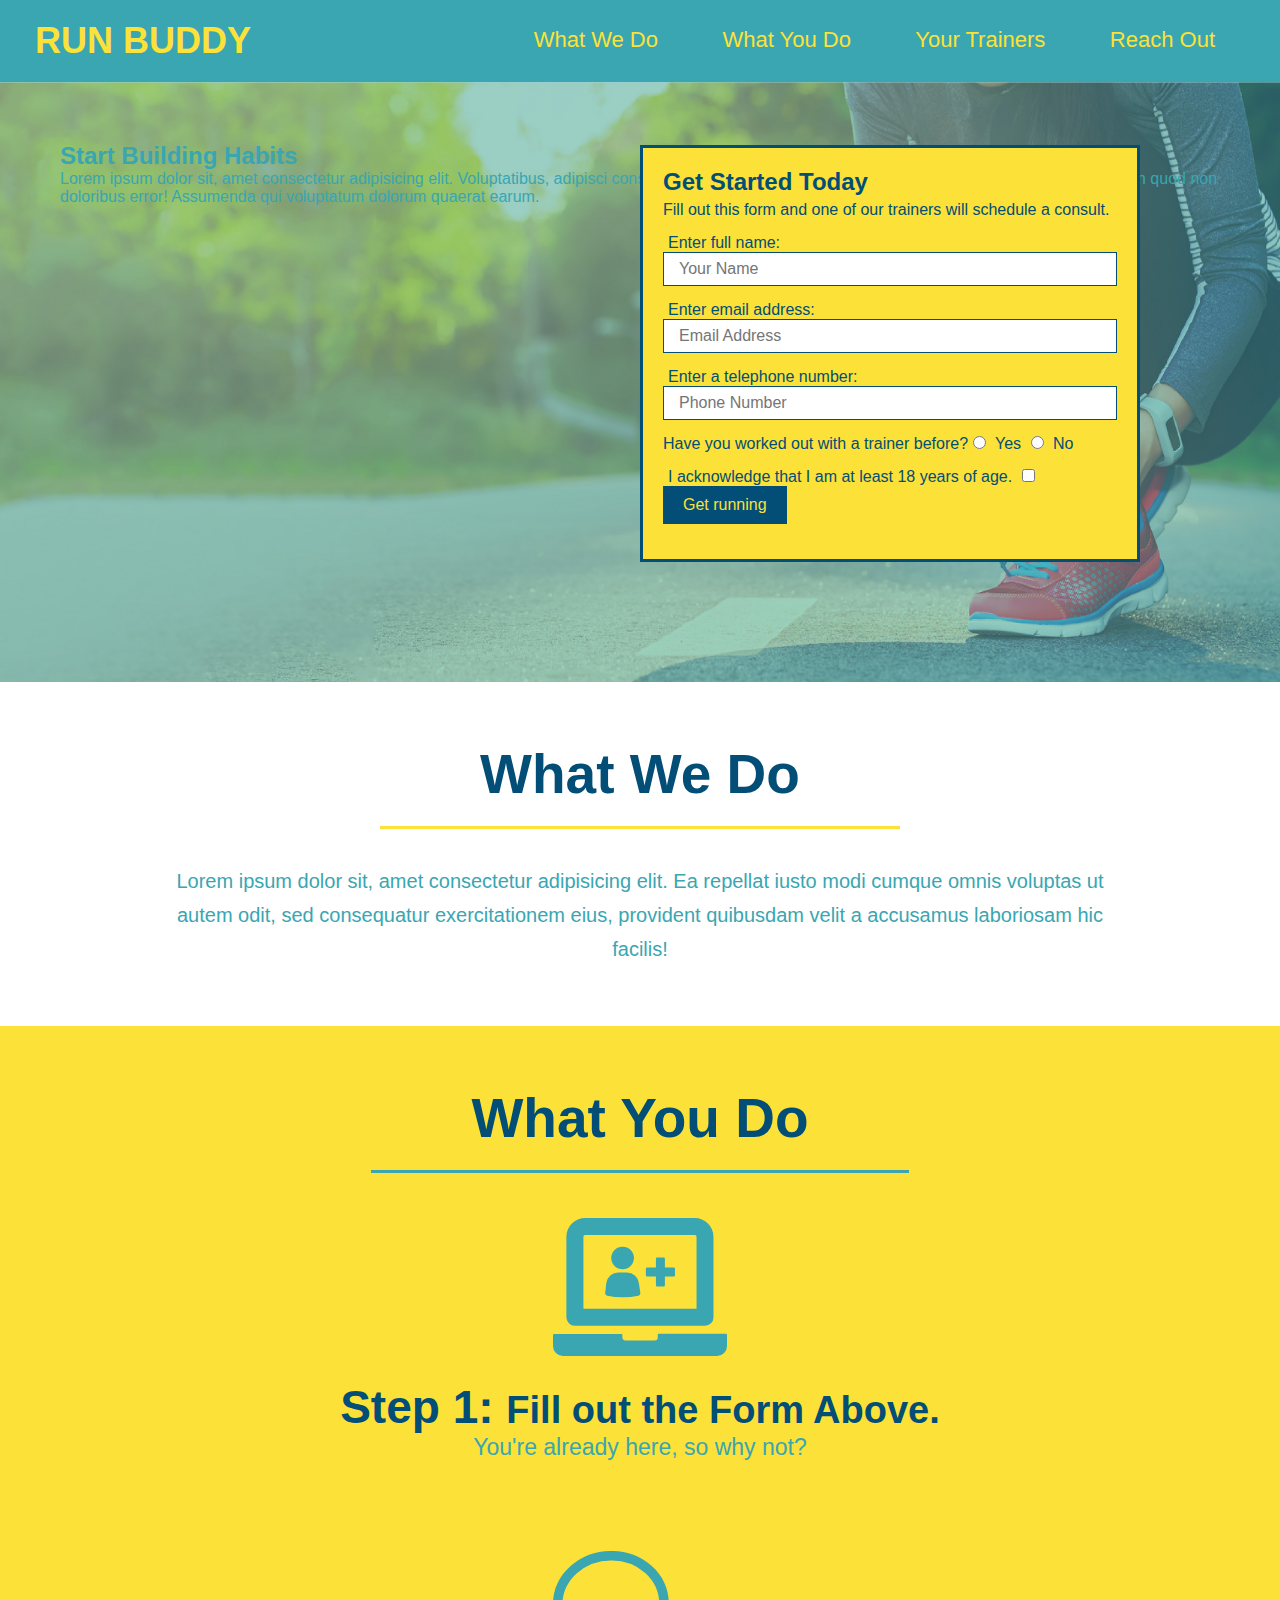
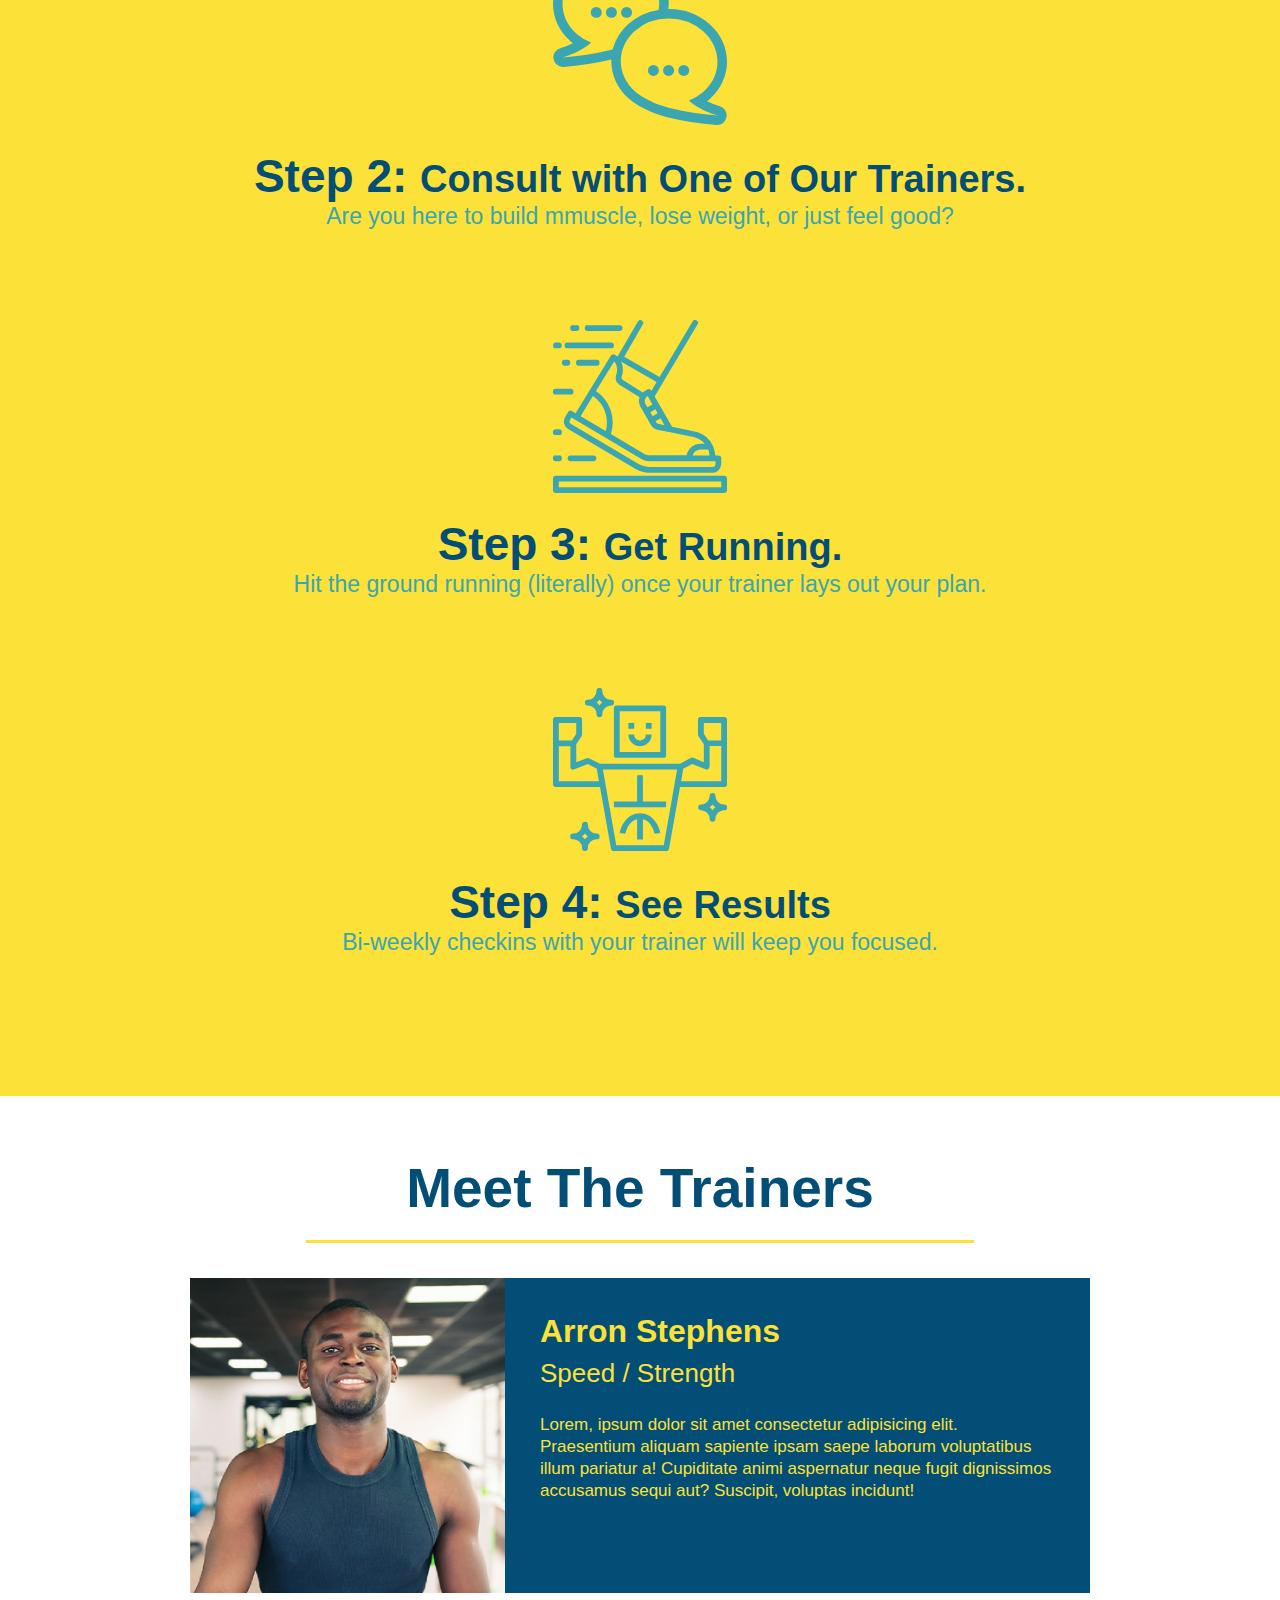
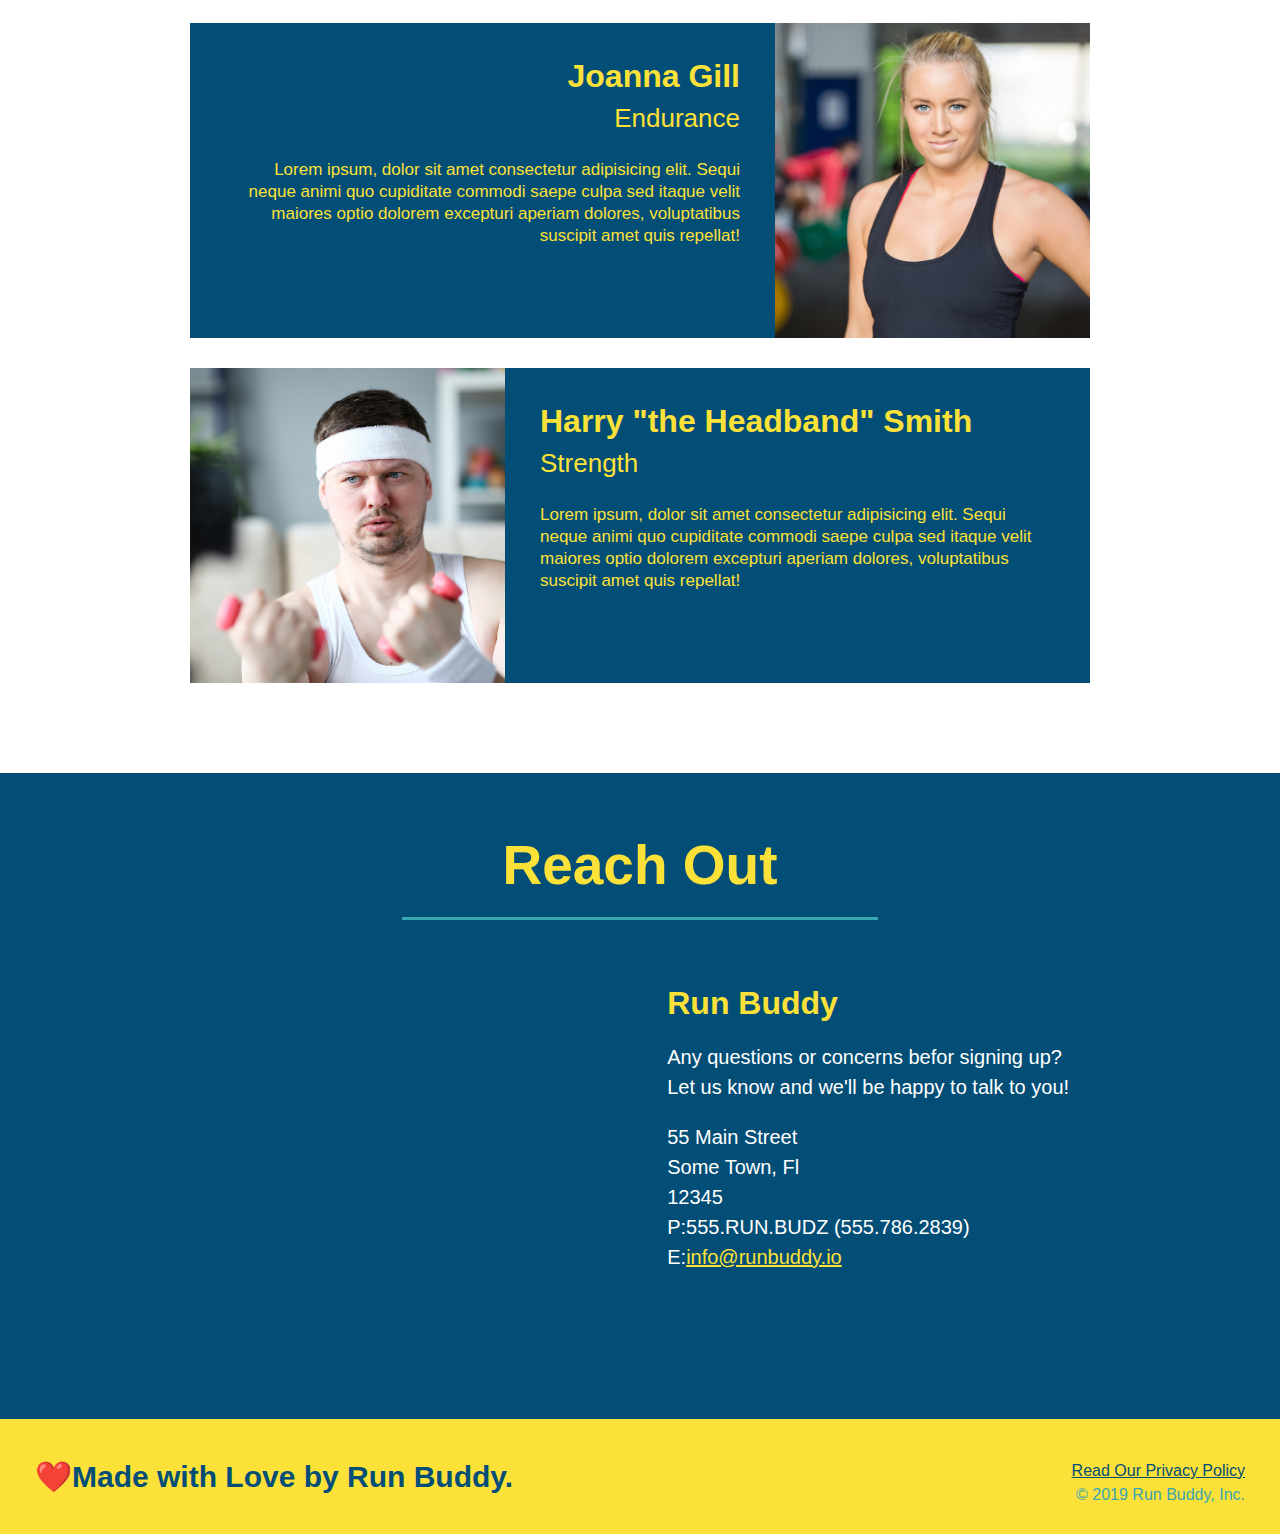
==== index.html @ d1c272fc "add content ot hero, replace image" ====
<!DOCTYPE html>
<html lang="en">
  <head>
    <meta charset="UTF-8" />
    <title>Run Buddy</title>
  </head>
  <body>
      <!--navigation-->
    <header>
    <h1>
      <a href="/">RUN BUDDY</a>
      <link rel="stylesheet" href="./assets/css/style.css" />
    </h1>
    <nav>
      <!--Unordered list element-->
      <ul>
        <li>
          <!--Anchor element-->
          <a href="#what-we-do">What We Do</a>
        </li>
        <li>
          <a href="#what-you-do">What You Do</a>
        </li>
        <li>
          <a href="#your-trainers">Your Trainers</a>
        </li>
        <li>
          <a href="#reach-out">Reach Out</a>
        </li>
      </ul>
    </nav>
    </header>
    <!--hero/jumbotron-->
    <section class="hero">
      <div class="hero-cta">
        <h2>Start Building Habits</h2>
        <p>Lorem ipsum dolor sit, amet consectetur adipisicing elit. Voluptatibus, adipisci consectetur ea earum beatae optio quibusdam. Ut vel praesentium aperiam quod non doloribus error! Assumenda qui voluptatum dolorum quaerat earum.</p>
      </div>
      <div class="hero-form">
        <h3>Get Started Today</h3>
        <p>Fill out this form and one of our trainers will schedule a consult.</p>
        <form>
          <label for="name">Enter full name:</label>
          <input type="text" placeholder="Your Name" name="name" id="name" class="form-input"/>
          <label for="email">Enter email address:</label>
          <input type="email" placeholder="Email Address" name="email" id="email" class="form-input"/>
          <label for="phone">Enter a telephone number:</label>
          <input type="tel" placeholder="Phone Number" name="phone" id="phone" class="form-input"/>
          <p>Have you worked out with a trainer before?
          <input type="radio" name="trainer-confirm" id="trainer-yes"/>
          <label for="trainer-yes">Yes</label>
          <input type="radio" name="trainer-confirm" id="trainer-no" />
          <label for="trainer-no">No</label>
          <p>
          <label for="checkbox">I acknowledge that I am at least 18 years of age.</label>
          <input type="checkbox" name="age-confirm" id="checkbox" />
          <button type="submit">Get running</button>
          </p>
        </p>
        </form>
      </div>
    </section>
    <!--"what we do" section-->
    <section id="#what-we-do" class="intro">
        <h2 class="section-title primary-border">What We Do</h2>
        <p> Lorem ipsum dolor sit, amet consectetur adipisicing elit. Ea repellat iusto modi cumque omnis voluptas ut autem odit, sed consequatur exercitationem eius, provident quibusdam velit a accusamus laboriosam hic facilis!
        </p>
    </section>
    <!--"what you do" section-->
    <section id="what-you-do" class="steps">
        <h2 class="section-title secondary-border" >What You Do</h2>
          <div>
            <img src="assets/images/step-1.svg" alt=""/>
            <h3>Step 1: <span>Fill out the Form Above.</span></h3>
            <p>You're already here, so why not?</p>
          </div>
          <div>
            <img src="assets/images/step-2.svg" alt=""/>
            <h3>Step 2: <span>Consult with One of Our Trainers.</span></h3>
            <p>Are you here to build mmuscle, lose weight, or just feel good?</p>
          </div>
          <div>
            <img src="assets/images/step-3.svg" alt=""/>
            <h3>Step 3: <span>Get Running.</span></h3>
            <p>Hit the ground running (literally) once your trainer lays out your plan.</p>
          </div>
          <div>
            <img src="assets/images/step-4.svg" alt=""/>
            <h3>Step 4: <span>See Results</span></h3>
            <p>Bi-weekly checkins with your trainer will keep you focused.</p>
          </div>
    </section>
    <!--"meet the trainers-->
    <section id="your-trainers" class="trainers">
        <h2 class="section-title primary-border">Meet The Trainers</h2>
        <!--First trainer bio-->
        <article class="trainer">
        <img src="assets/images/trainer-1.jpg" alt="Arron Stephens in his workout clothes, ready to pump iron"/>
        <div class="trainer-bio text-left">
          <h3>Arron Stephens</h3>
          <h4>Speed / Strength</h4>
          <p>Lorem, ipsum dolor sit amet consectetur adipisicing elit. Praesentium aliquam sapiente ipsam saepe laborum voluptatibus illum pariatur a! Cupiditate animi aspernatur neque fugit dignissimos accusamus sequi aut? Suscipit, voluptas incidunt!</p>
        </div>
      </article>
        <!-- second trainer bio -->
<article class="trainer">
  <div class="trainer-bio text-right">
    <h3>Joanna Gill</h3>
    <h4>Endurance</h4>
    <p>
      Lorem ipsum, dolor sit amet consectetur adipisicing elit. Sequi neque animi quo cupiditate commodi saepe culpa sed
      itaque velit maiores optio dolorem excepturi aperiam dolores, voluptatibus suscipit amet quis repellat!
    </p>
  </div>
  <img src="./assets/images/trainer-2.jpg" alt="Joanna Gill cooling off after a workout" />
</article>

<!-- third trainer bio -->
<article class="trainer">
  <img src="./assets/images/trainer-3.jpg" alt="Harry Smith wearing a headband and lifting comically small pink weights" />
  <div class="trainer-bio text-left">
    <h3>Harry "the Headband" Smith</h3>
    <h4>Strength</h4>
    <p>
      Lorem ipsum, dolor sit amet consectetur adipisicing elit. Sequi neque animi quo cupiditate commodi saepe culpa sed
      itaque velit maiores optio dolorem excepturi aperiam dolores, voluptatibus suscipit amet quis repellat!
    </p>
  </div>
</article>
      </section>
    <!--"reach out" section-->
    <section id="reach-out" class="contact">
        <h2 class="section-title secondary-border">Reach Out</h2>
        <!--Contact Container-->
        <div class="contact-info">
          <iframe src="https://www.google.com/maps/embed?pb=!1m18!1m12!1m3!1d9852.34320630525!2d-82.54920548772598!3d27.33768257652917!2m3!1f0!2f0!3f0!3m2!1i1024!2i768!4f13.1!3m3!1m2!1s0x0%3A0x1c06e10ad056eb30!2sThe%20Bay%20Park!5e0!3m2!1sen!2sus!4v1645048249671!5m2!1sen!2sus" width="400" height="400" style="border:0;" allowfullscreen="" loading="lazy"></iframe>
        <div>
          <h3>Run Buddy</h3>
          <p>Any questions or concerns befor signing up?
            <br>
            Let us know and we'll be happy to talk to you!
          </p>
          <address>
            55 Main Street<br>
            Some Town, Fl<br>
            12345<br>
            P:555.RUN.BUDZ (555.786.2839)<br>
            E:<a href="mailto:info@runbuddy.io">info@runbuddy.io</a>
          </address>
        </div>
        </div>
    </section>
    <!--footer-->
    <footer>
        <h2>❤️Made with Love by Run Buddy.</h2>
        <div>
          <a href="./privacy-policy.html">Read Our Privacy Policy</a>
          <br/>
          &copy; 2019 Run Buddy, Inc.
        </div>
    </footer>
  </body>
</html>
---- assets/css/style.css ----
* {
    margin: 0;
    padding: 0;
    box-sizing: border-box; 
  }

body {
    color: #39a6b2;
    font-family: Helvetica, Arial, sans-serif;
  }
  header {
    padding: 20px 35px;
    background-color: #39a6b2;
  }
  header h1 {
    font-weight: bold;
    font-size: 36px;
    color: #fce138;
    margin: 0;
    display: inline;
  }
  
  header a {
    text-decoration: none; 
    color: #fce138;
  }

  header nav {
    float: right; 
    margin: 7px 0;
  }
  header nav ul li {
    display: inline;
  }

  header nav ul li a {
    margin: 0 30px;
    font-weight: lighter;
    font-size: 22px;
  }

  /**Footer Section **/


  footer {
      background-color: #fce138;
      width: 100%;
      padding: 40px 35px; 
  }

  footer h2 {
      display: inline; 
      color: #024e76;
      font-size: 30px;
      margin: 0;
  }

  footer div {
      float: right;
      line-height: 1.5; 
      text-align: right; 
  }

  footer a {
      color:#024e76; 
  }

  section {
    padding: 60px;
  }

  /*Hero Section*/

  .hero{
      background-image: url("../images/hero-bg.jpg");
      height: 600px;
      background-size: cover;
      background-position: center;
      position: relative;

  }
  .hero-form {
      color: #024e76;
      background-color:#fce138; 
      padding: 20px; 
      width: 500px; 
      border: solid 3px #024e76;
      position: absolute;
      bottom: 120px;
      right: 140px;

  }

  .hero-form p {
      margin: 5px 0 15px 0; 
  }

  .hero-form h3 {
      font-size: 24px; 
      margin: 0; 
  }

  .form-input {
    border: 1px solid #024e76; 
    display: block; 
    padding: 7px 15px; 
    font-size: 16px; 
    color: #024e76;
    width: 100%; 
    margin-bottom: 15px; 
  }

  .hero-form label{
      margin: 0 5px; 
  }

  .hero-form button{
      color: #fce138;
      background-color: #024e76;
      border: none; 
      padding: 10px 20px;
      font-size: 16px;
  }

  /*Meet the Trainer Section*/

  .section-title {
    font-size: 55px;
    color: #024e76;
    margin-bottom: 35px;
    padding: 0 100px 20px 100px;
    display: inline-block;
    border-bottom: 3px solid;
  }
  .primary-border {
    border-color: #fce138;
  }
  
  .secondary-border {
    border-color: #39a6b2;
  }

  .intro{
    text-align: center; 
  }

  .intro p{
    line-height:1.7; 
    color: #39a6b2;
    width: 80%; 
    font-size: 20px; 
    margin: 0 auto; 
  }

  .steps{
    text-align: center; 
    background: #fce138
  }

  .steps div{
margin-bottom: 80px; 
  }

  .steps img{
    width: 15%;
    margin: 10px 0; 
  }

  .steps h3{
    color:#024e76;
    font-size: 46px; 
    margin-top: 10px; 
  }

  .steps p{
    color: #39a6b2;
    font-size: 23px; 
  }

  .steps span{
    font-size: 38px;
  }
  .trainers {
    text-align: center; 
  }

  .trainer{
    width: 900px; 
    margin: 0 auto 30px auto; 
    background: #024e76;
    color: #fce138;
    overflow: auto;
  }

  .trainer img{
    width: 35%; 
    float: left; 
  }
  
  .trainer-bio {
    padding: 35px; 
    float: left; 
    width: 65%; 
  }
  .trainer-bio h3{
    font-size: 32px; 
    margin-bottom: 8px; 
  }
  .trainer-bio h4 {
    font-weight: lighter;
    font-size: 26px; 
    margin-bottom: 25px; 
  }

  .trainer-bio p{
    font-size: 17px;
    line-height:1.3;
  }

  .text-left{
    text-align:left; 
  }

  .text-right{
    text-align:right;
  }

  /*Contact Section*/
  .contact {
    background-color: #024e76;
    text-align: center;
  }

  .contact h2 {
    color: #fce138; 
  }

  .contact-info iframe {
    width: 400px;
    height: 400px; 
  }

 .contact-info h3 {
   color: #fce138; 
   font-size: 32px; 
 }

 .contact-info div {
  width: 410px;
  display: inline-block;
  vertical-align: top;
  text-align: left;
  margin: 30px 0 0 60px;
  color: white;
}

 .contact-info p, .contact-info address {
   margin: 20px 0; 
   line-height: 1.5; 
   font-size: 20px;
   font-style: normal; 
 }

 .contact-info a {
   color: #fce138
 }
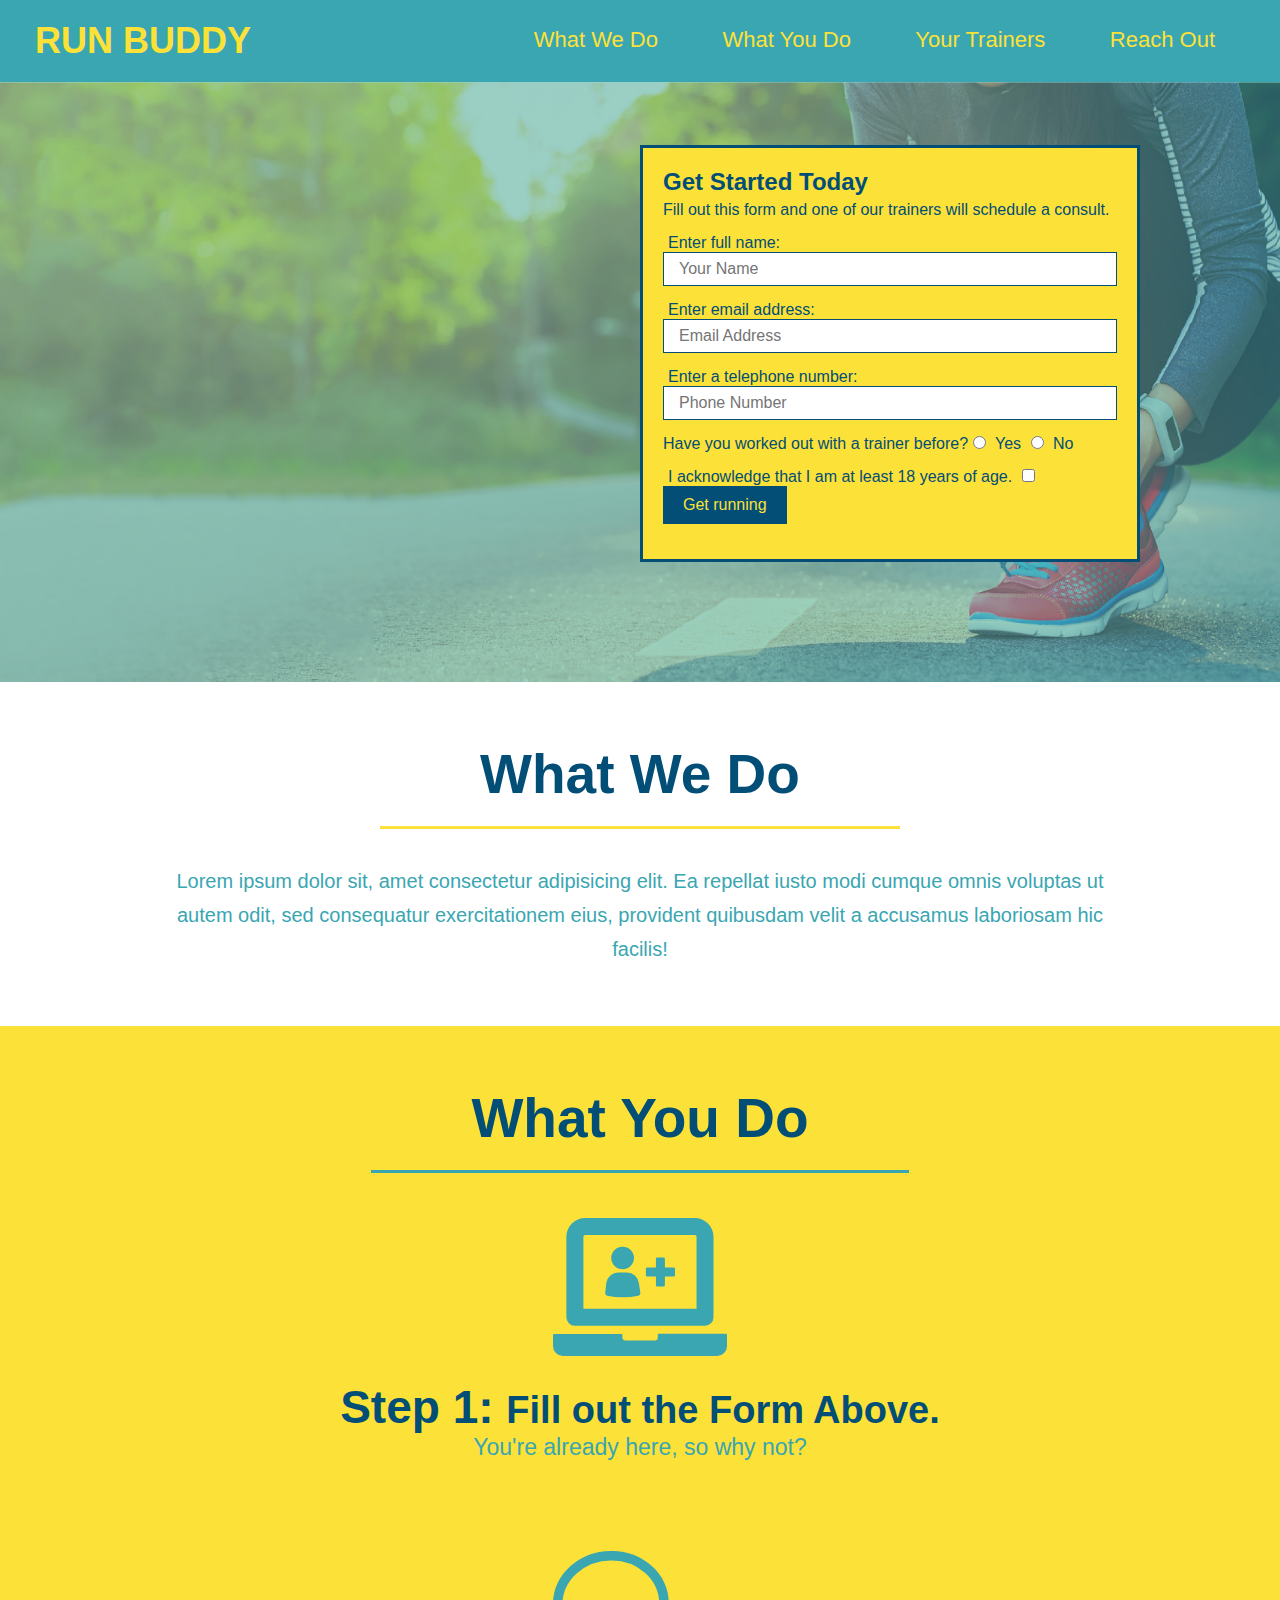
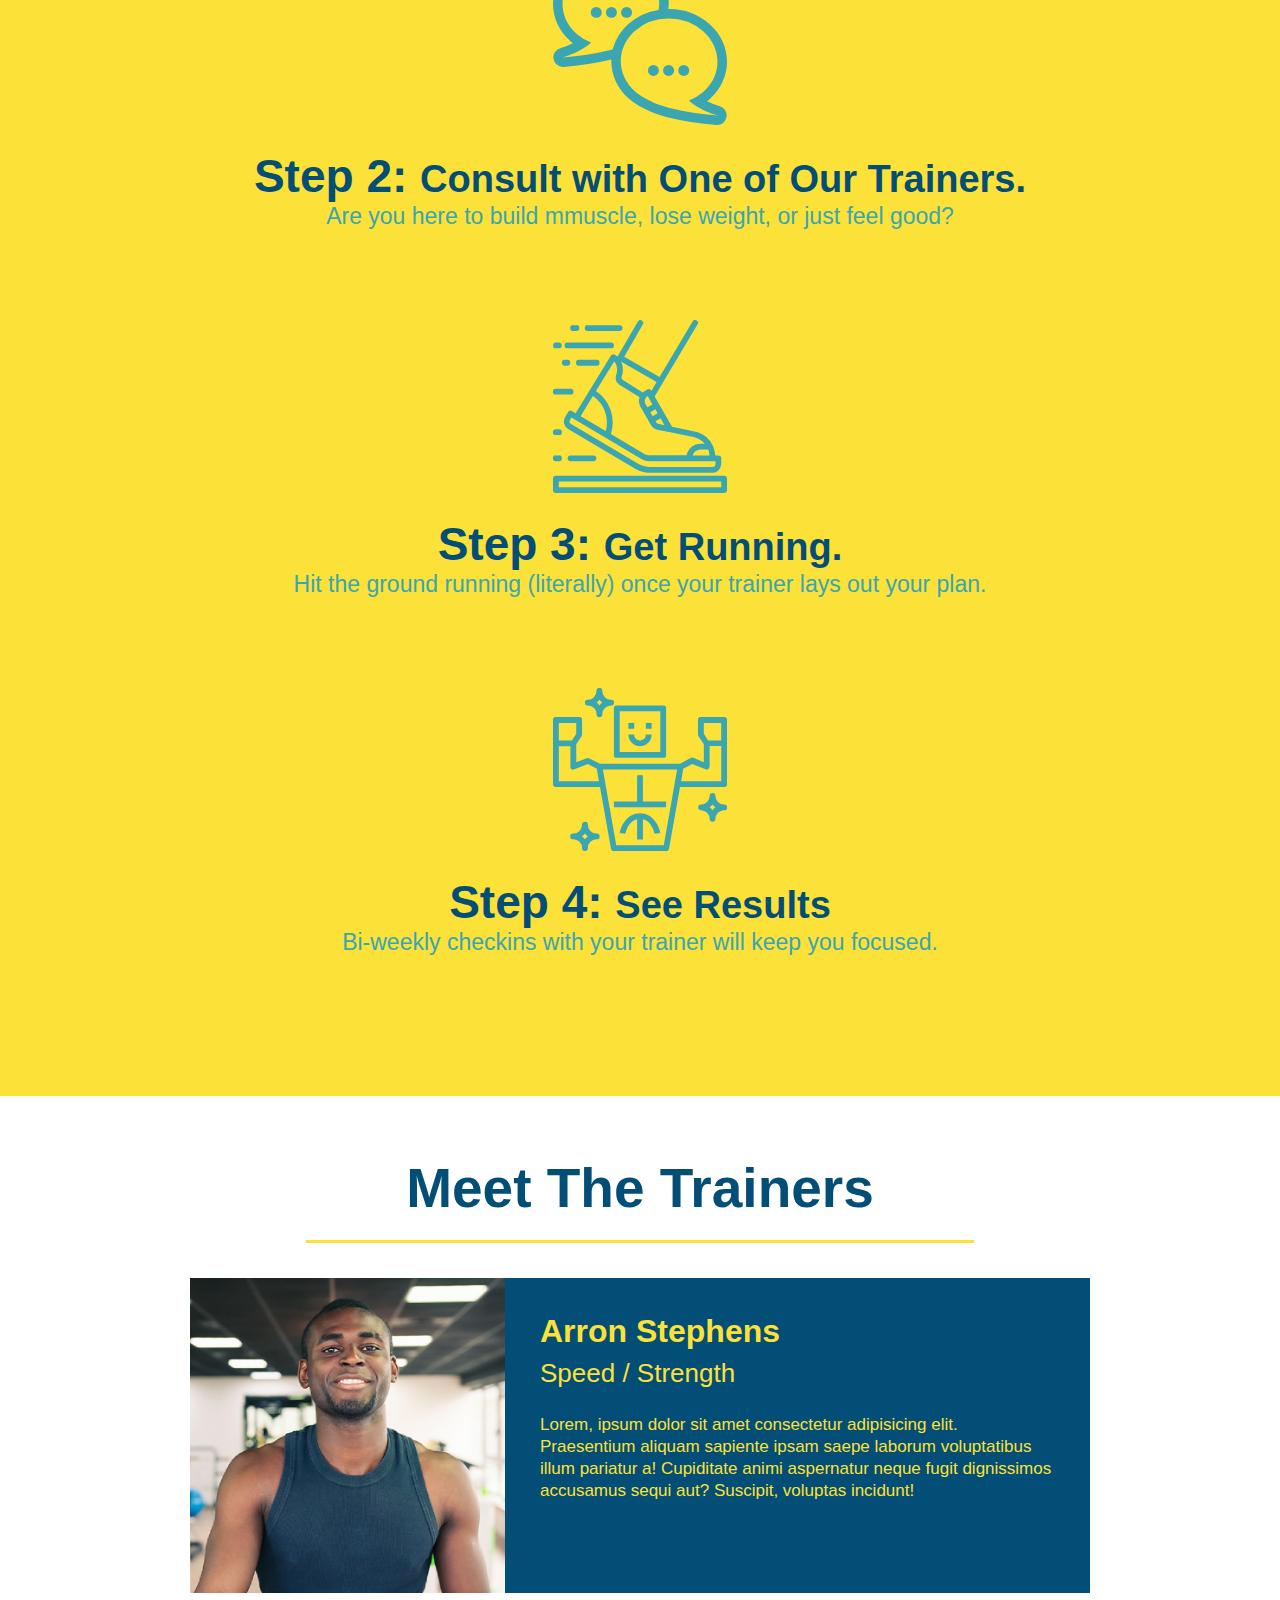
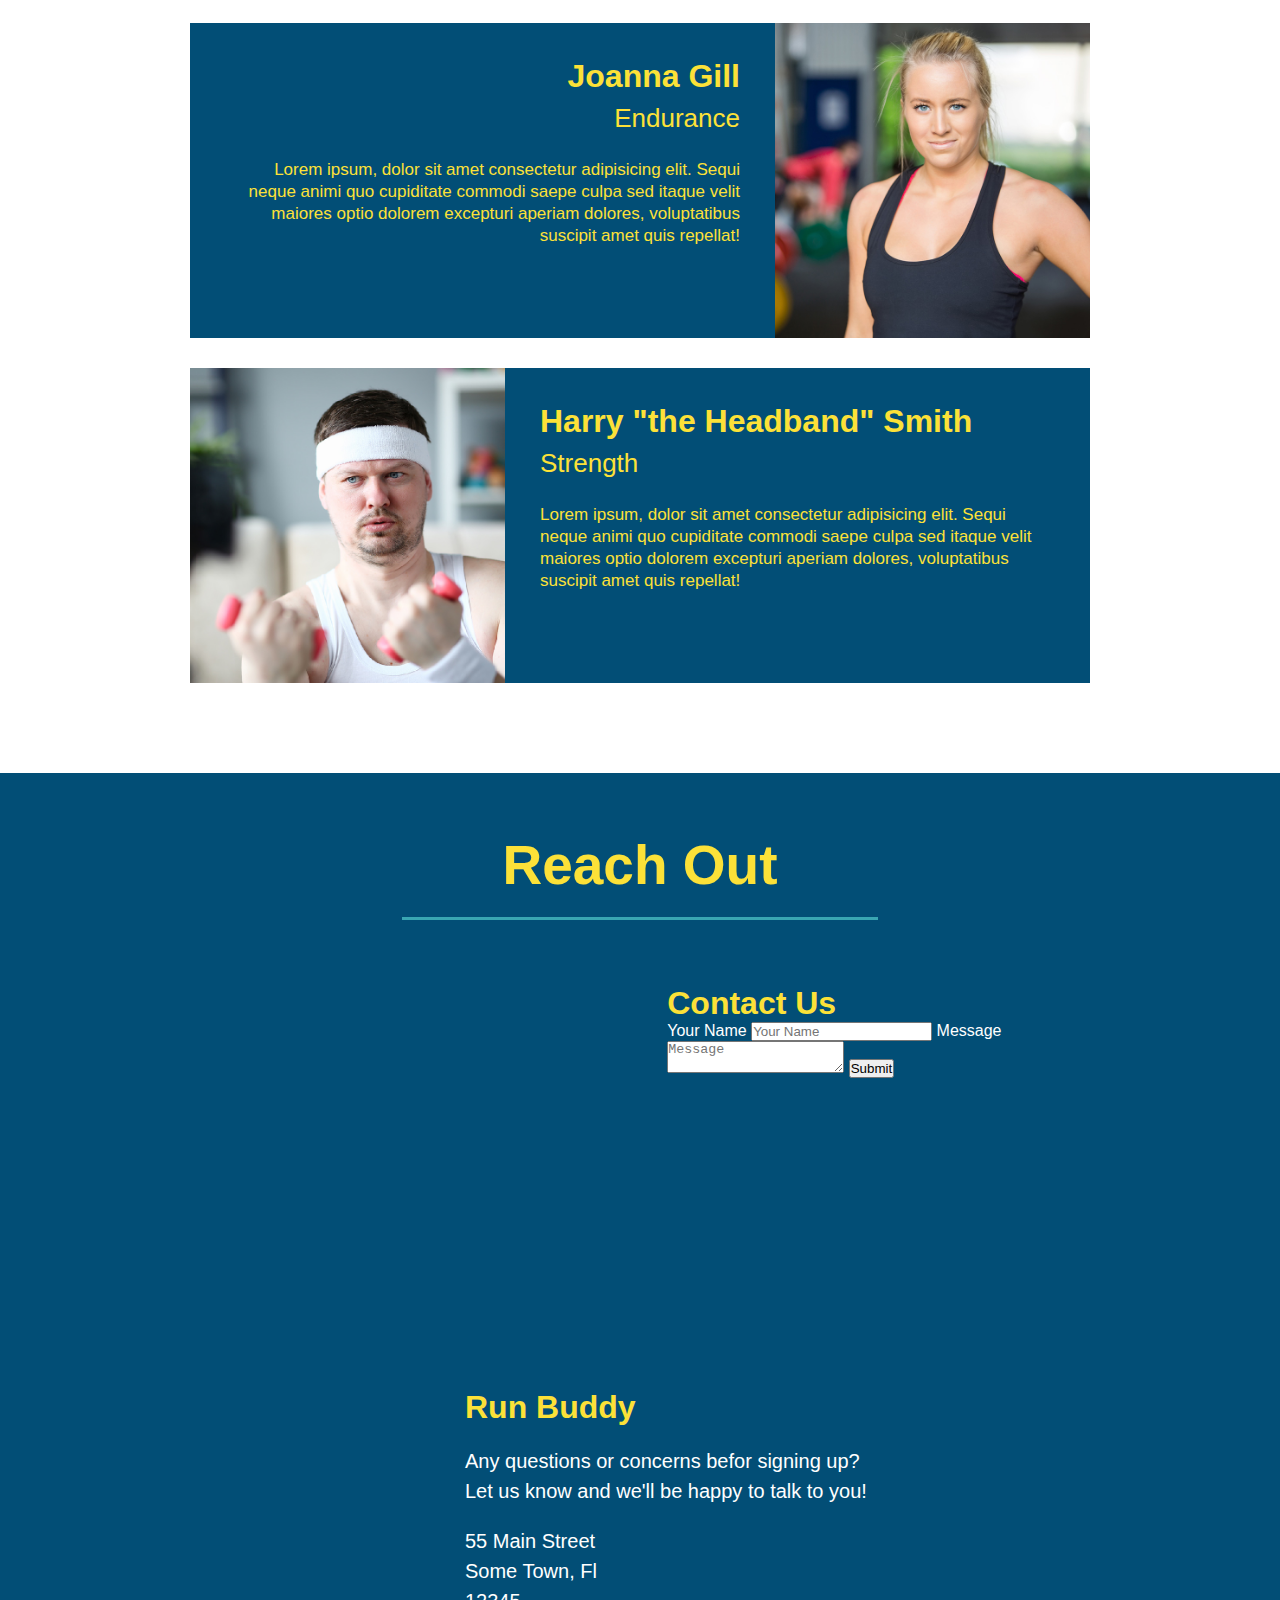
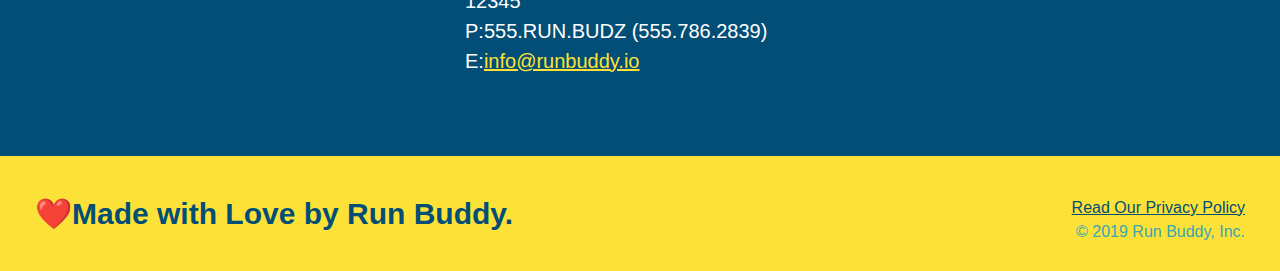
==== commit 893eaa02: "add contact form" ====
--- a/index.html
+++ b/index.html
@@ -32,10 +32,6 @@
     </header>
     <!--hero/jumbotron-->
     <section class="hero">
-      <div class="hero-cta">
-        <h2>Start Building Habits</h2>
-        <p>Lorem ipsum dolor sit, amet consectetur adipisicing elit. Voluptatibus, adipisci consectetur ea earum beatae optio quibusdam. Ut vel praesentium aperiam quod non doloribus error! Assumenda qui voluptatum dolorum quaerat earum.</p>
-      </div>
       <div class="hero-form">
         <h3>Get Started Today</h3>
         <p>Fill out this form and one of our trainers will schedule a consult.</p>
@@ -134,7 +130,19 @@
         <!--Contact Container-->
         <div class="contact-info">
           <iframe src="https://www.google.com/maps/embed?pb=!1m18!1m12!1m3!1d9852.34320630525!2d-82.54920548772598!3d27.33768257652917!2m3!1f0!2f0!3f0!3m2!1i1024!2i768!4f13.1!3m3!1m2!1s0x0%3A0x1c06e10ad056eb30!2sThe%20Bay%20Park!5e0!3m2!1sen!2sus!4v1645048249671!5m2!1sen!2sus" width="400" height="400" style="border:0;" allowfullscreen="" loading="lazy"></iframe>
-        <div>
+        <div class="contact-form">
+          <h3>Contact Us</h3>
+          <form>
+            <label for="contact-name">Your Name</label>
+            <input type="text" id="contact-name" placeholder="Your Name"/>
+
+            <label for="contact-message">Message</label>
+            <textarea id="contact-messsage" placeholder="Message"></textarea>
+
+            <button type="Submit">Submit</button>
+          </form>
+        </div>
+          <div>
           <h3>Run Buddy</h3>
           <p>Any questions or concerns befor signing up?
             <br>
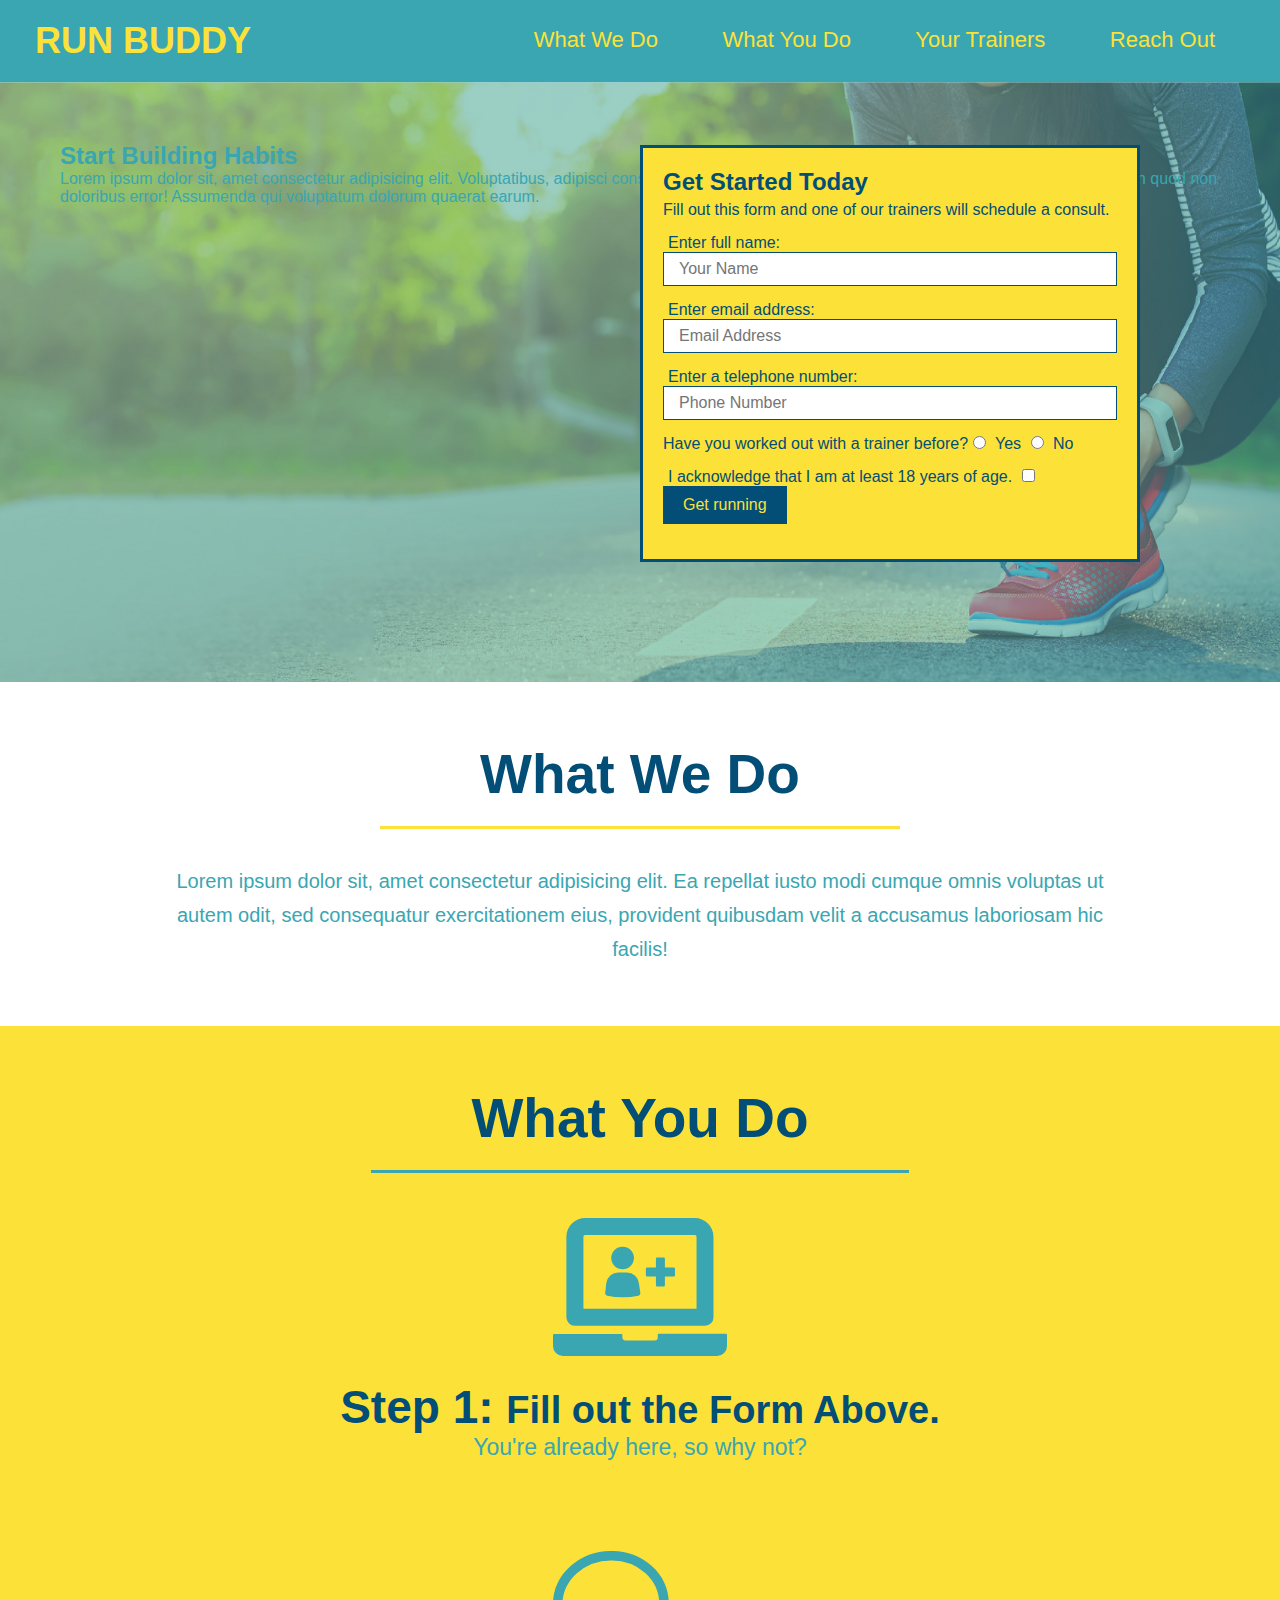
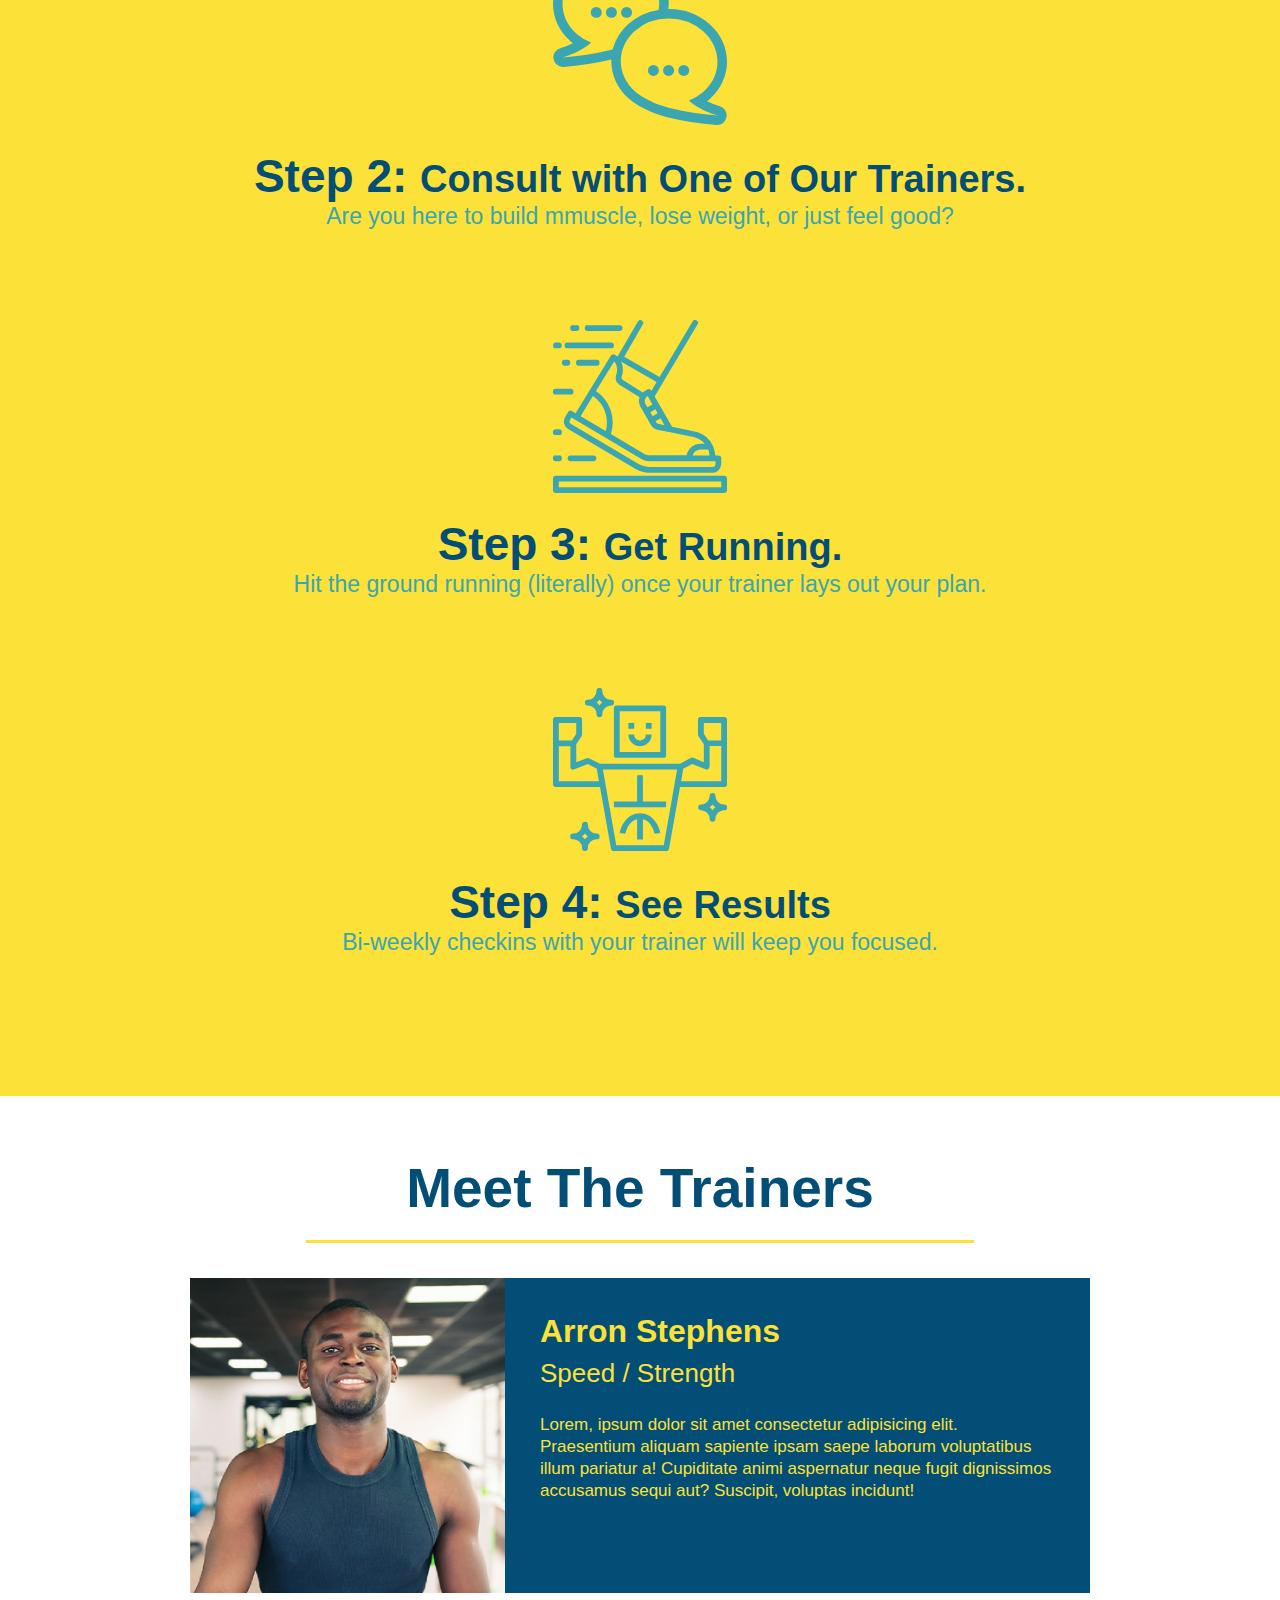
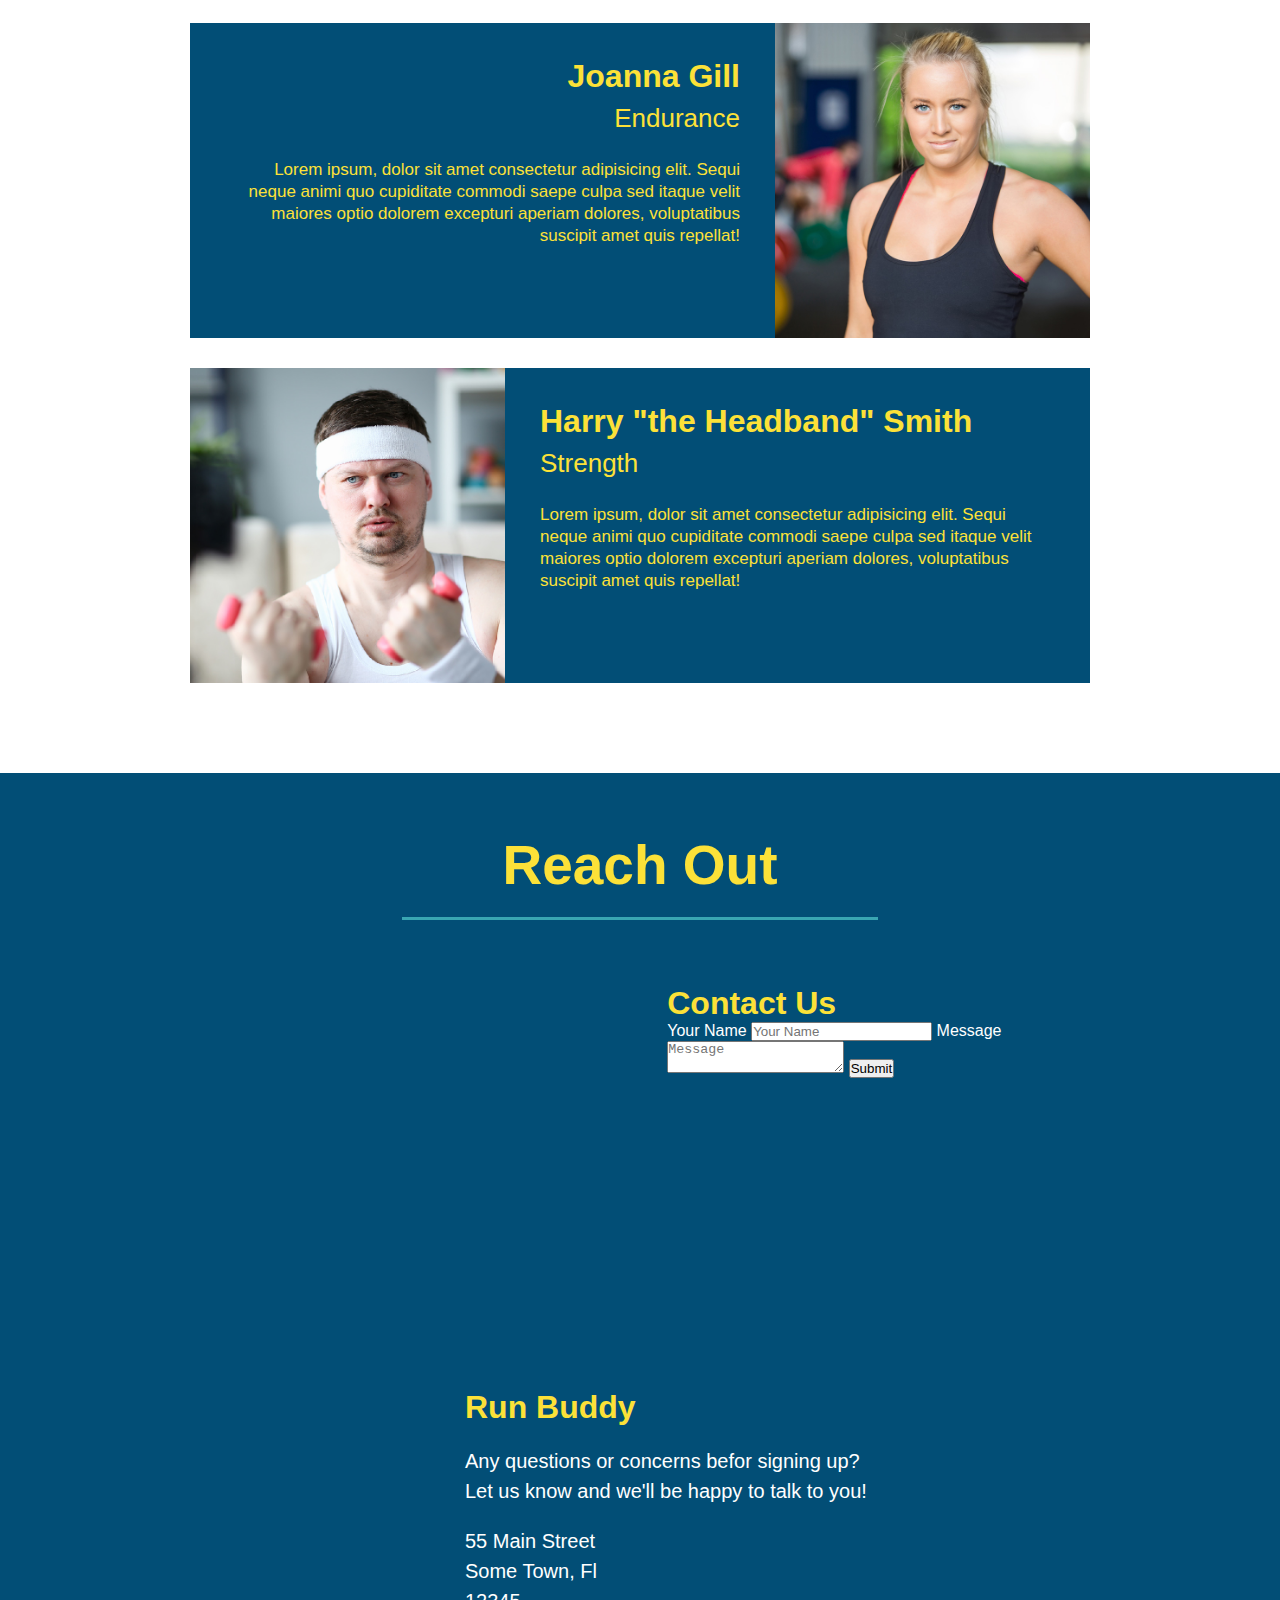
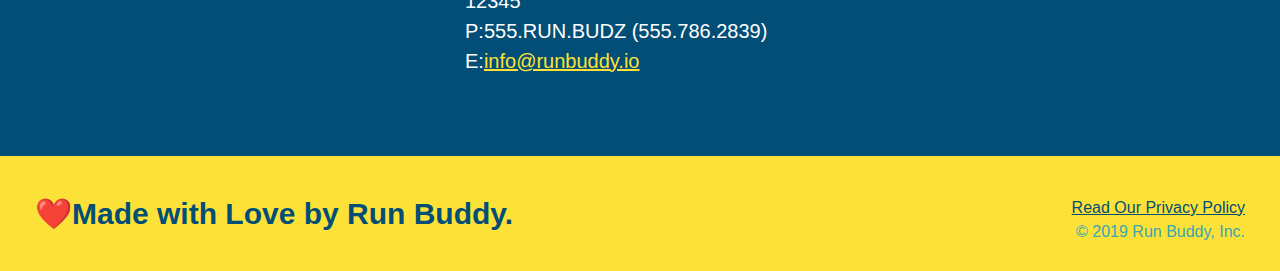
==== commit e99ca1fa: "Merge branch 'feature/contact-form' into develop" ====
--- a/index.html
+++ b/index.html
@@ -32,6 +32,10 @@
     </header>
     <!--hero/jumbotron-->
     <section class="hero">
+      <div class="hero-cta">
+        <h2>Start Building Habits</h2>
+        <p>Lorem ipsum dolor sit, amet consectetur adipisicing elit. Voluptatibus, adipisci consectetur ea earum beatae optio quibusdam. Ut vel praesentium aperiam quod non doloribus error! Assumenda qui voluptatum dolorum quaerat earum.</p>
+      </div>
       <div class="hero-form">
         <h3>Get Started Today</h3>
         <p>Fill out this form and one of our trainers will schedule a consult.</p>
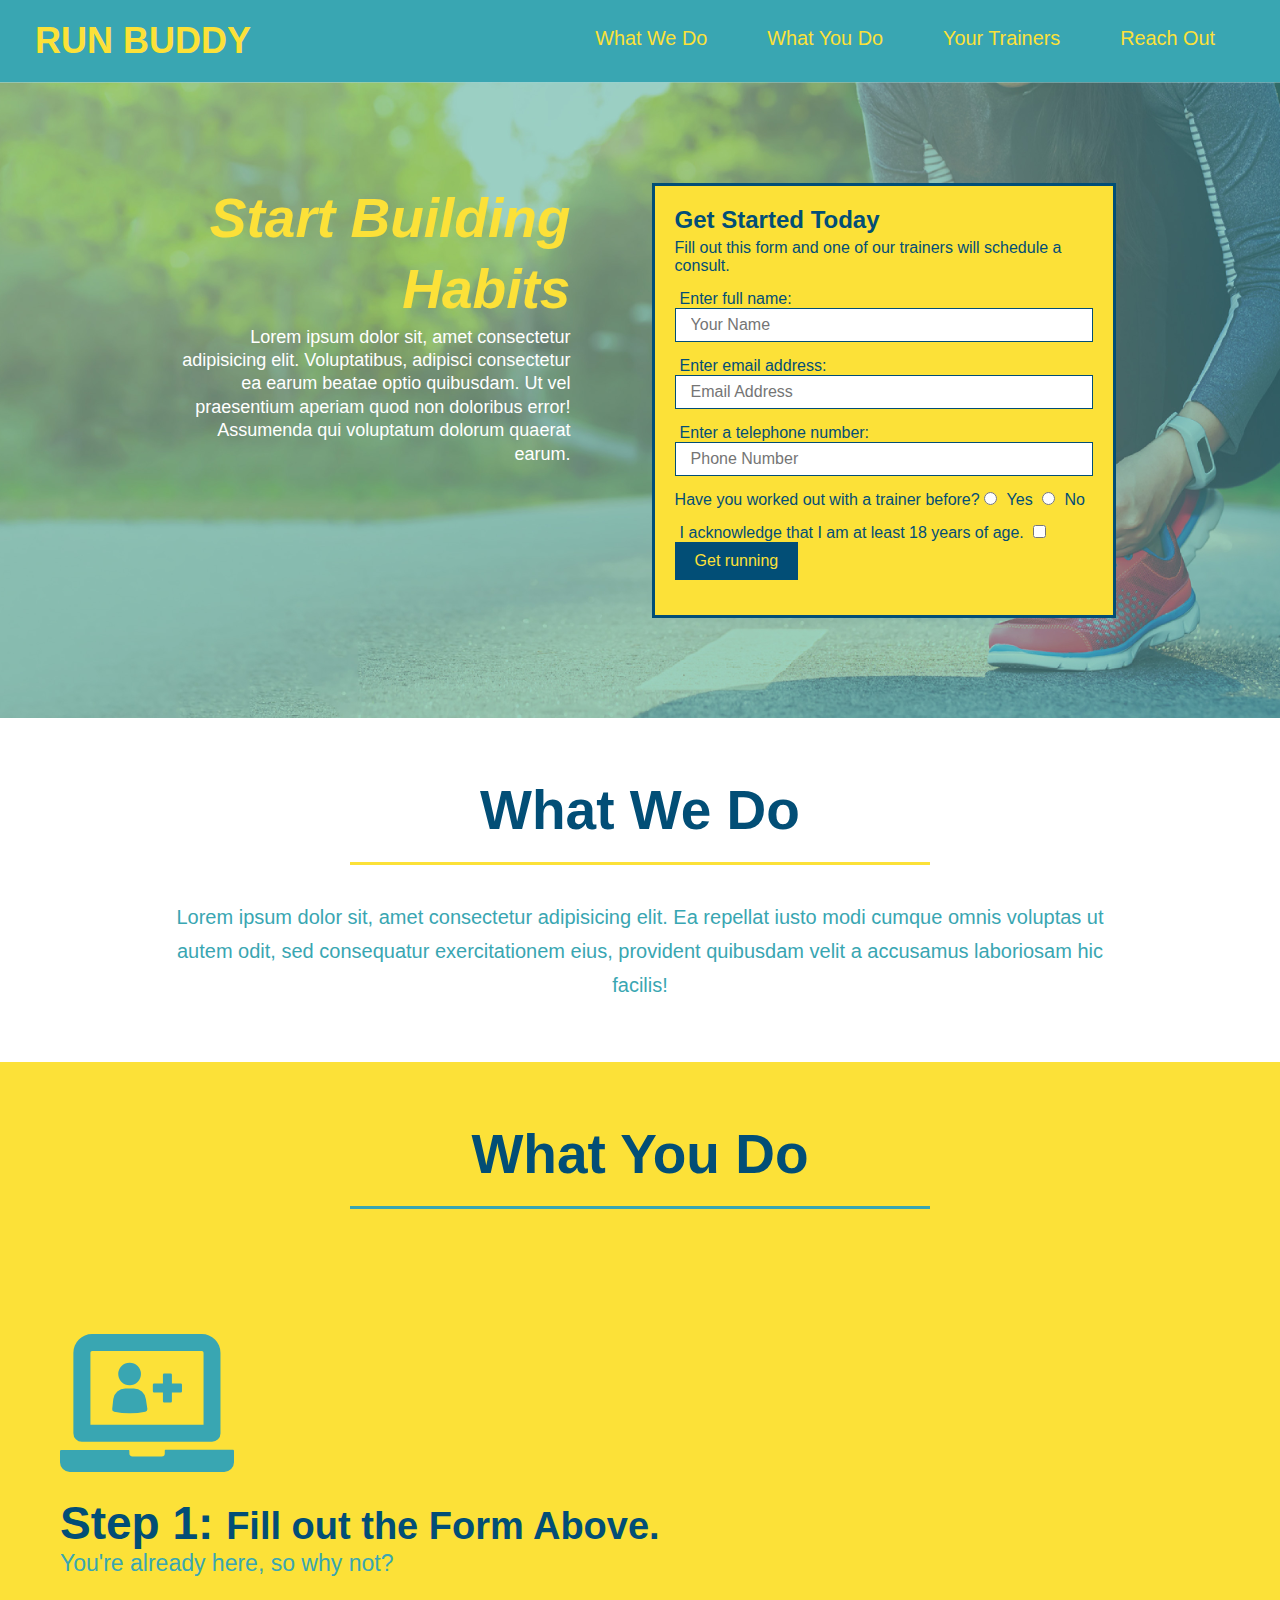
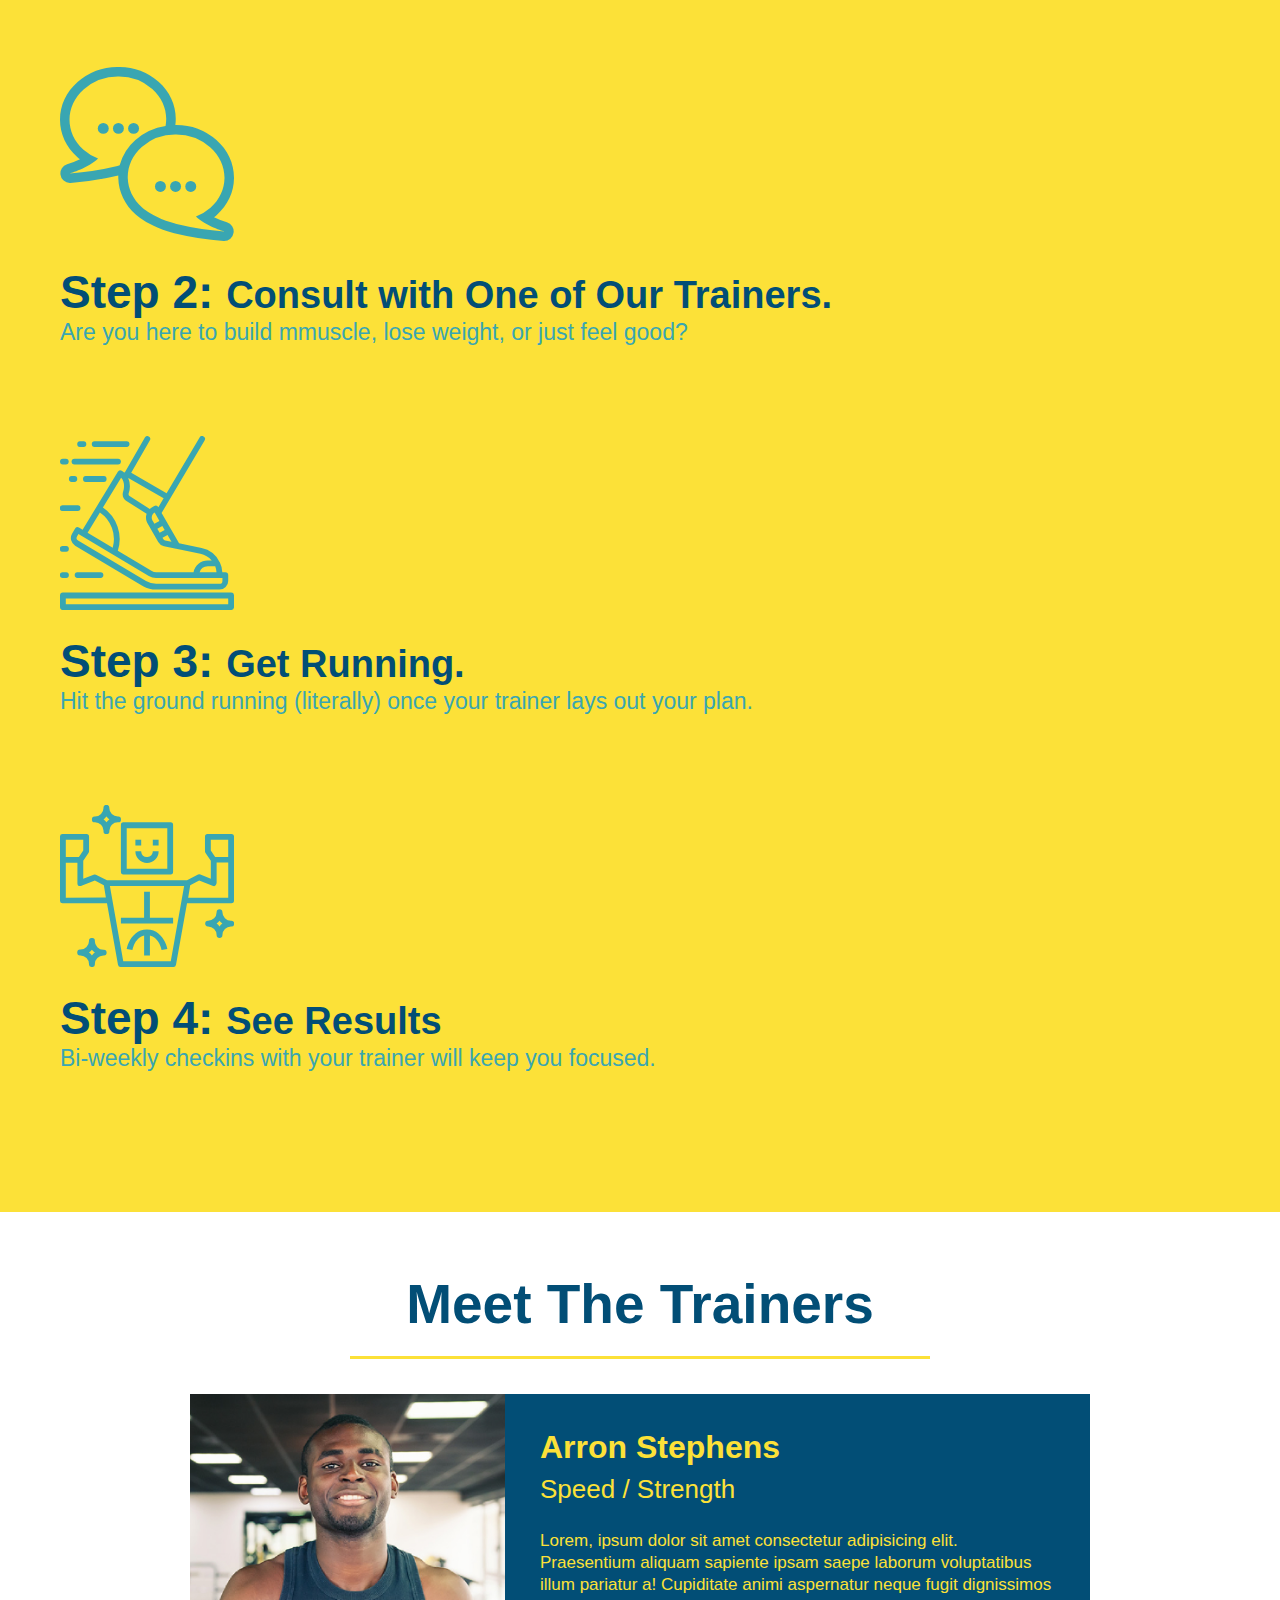
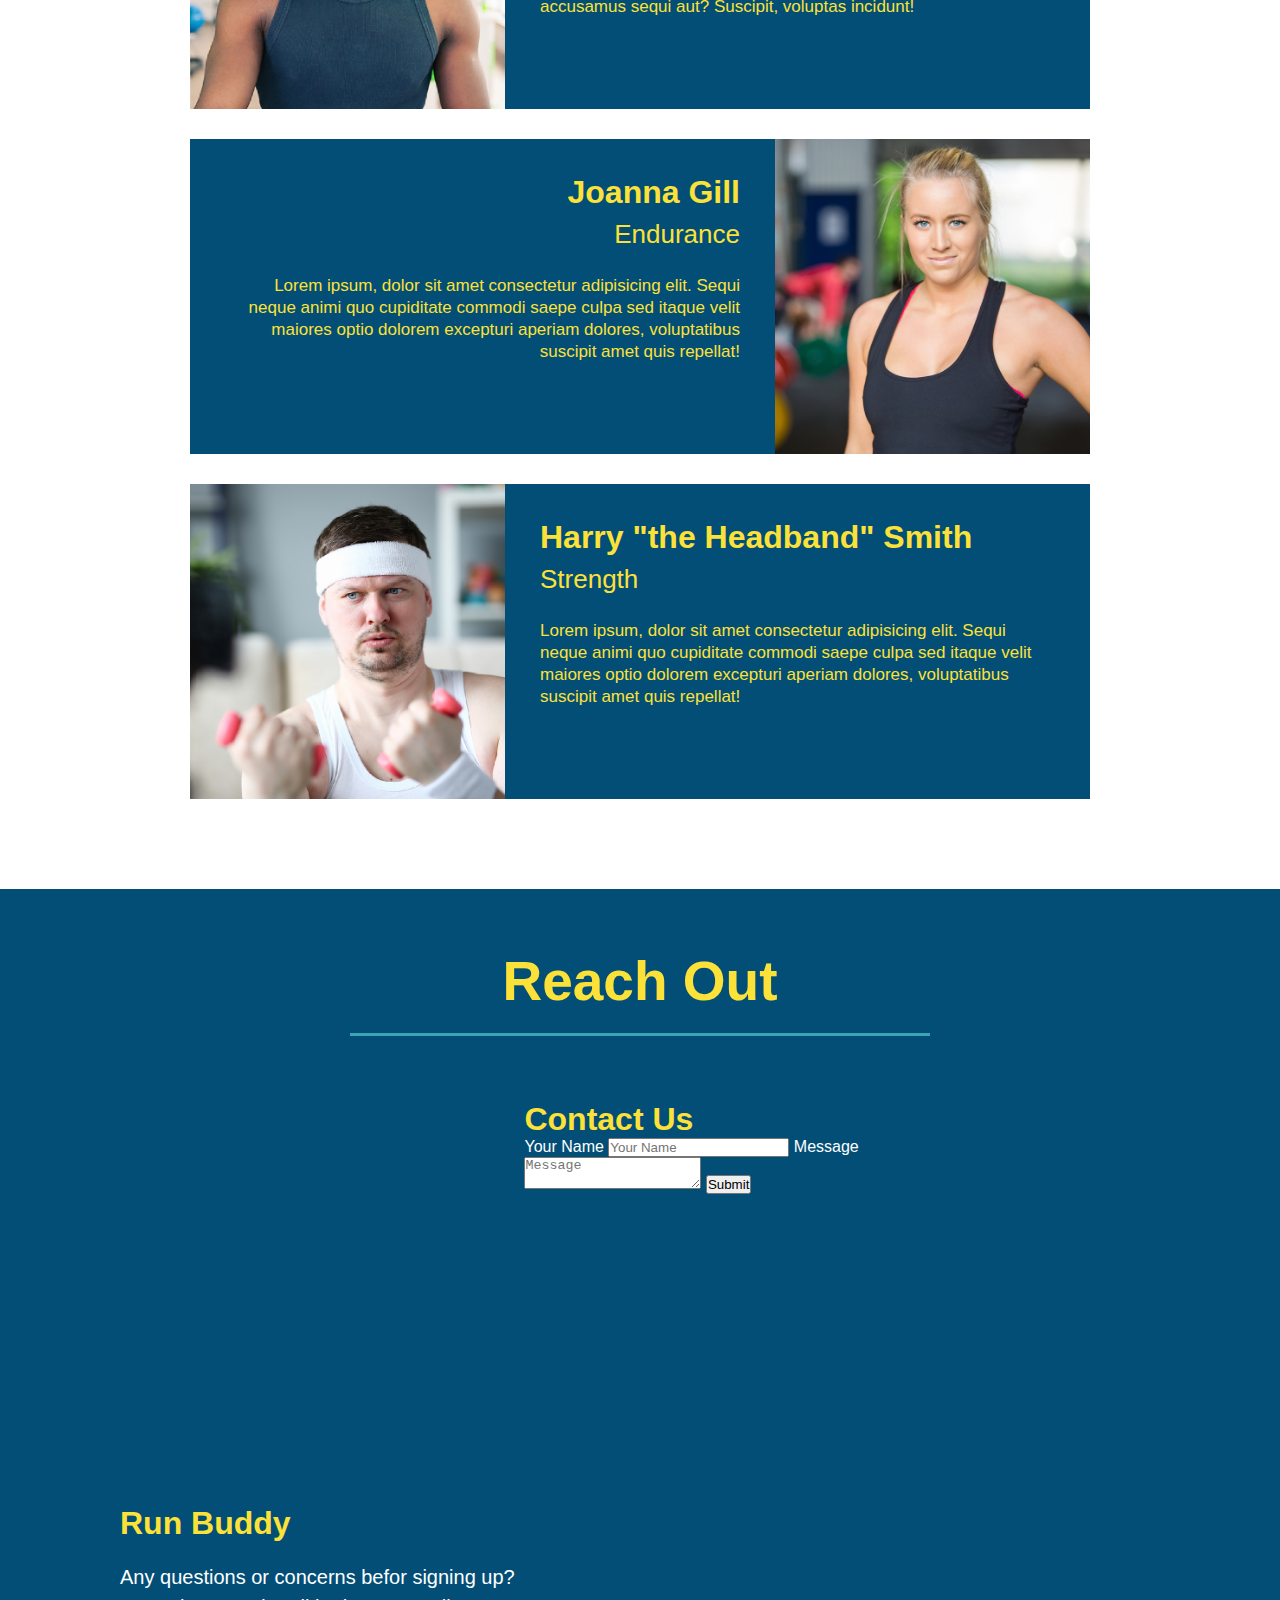
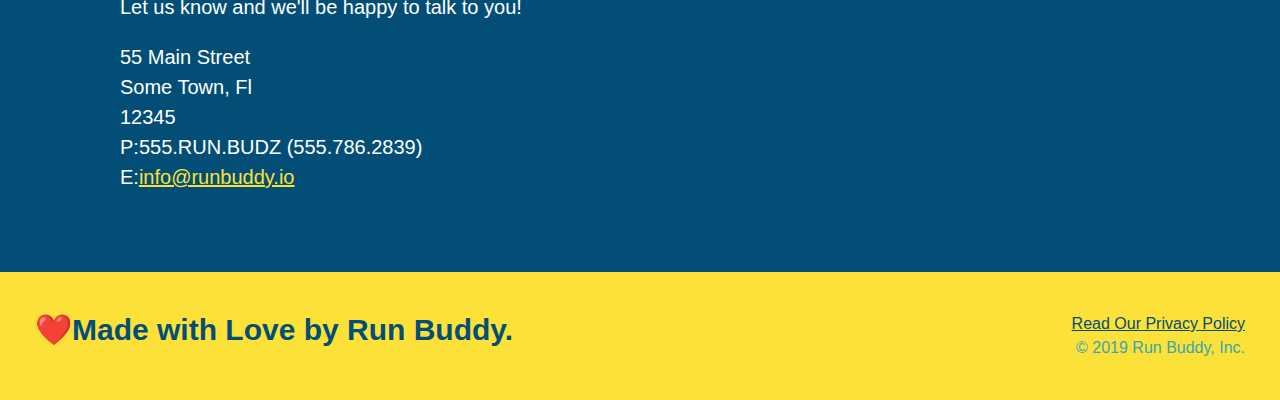
==== commit e6ab62a5: "flexbox added to intro" ====
--- a/index.html
+++ b/index.html
@@ -62,13 +62,16 @@
     </section>
     <!--"what we do" section-->
     <section id="#what-we-do" class="intro">
-        <h2 class="section-title primary-border">What We Do</h2>
-        <p> Lorem ipsum dolor sit, amet consectetur adipisicing elit. Ea repellat iusto modi cumque omnis voluptas ut autem odit, sed consequatur exercitationem eius, provident quibusdam velit a accusamus laboriosam hic facilis!
-        </p>
+      <div class="flex-row">
+        <h2 class="section-title primary-border">What We Do</h2></div>
+        <div class="flex-row">
+          <p> Lorem ipsum dolor sit, amet consectetur adipisicing elit. Ea repellat iusto modi cumque omnis voluptas ut autem odit, sed consequatur exercitationem eius, provident quibusdam velit a accusamus laboriosam hic facilis!
+        </p></div>
     </section>
     <!--"what you do" section-->
     <section id="what-you-do" class="steps">
-        <h2 class="section-title secondary-border" >What You Do</h2>
+      <div class="flex-row">
+        <h2 class="section-title secondary-border" >What You Do</h2></div>
           <div>
             <img src="assets/images/step-1.svg" alt=""/>
             <h3>Step 1: <span>Fill out the Form Above.</span></h3>
@@ -92,7 +95,8 @@
     </section>
     <!--"meet the trainers-->
     <section id="your-trainers" class="trainers">
-        <h2 class="section-title primary-border">Meet The Trainers</h2>
+      <div class="flex-row">
+        <h2 class="section-title primary-border">Meet The Trainers</h2></div>
         <!--First trainer bio-->
         <article class="trainer">
         <img src="assets/images/trainer-1.jpg" alt="Arron Stephens in his workout clothes, ready to pump iron"/>
@@ -130,7 +134,8 @@
       </section>
     <!--"reach out" section-->
     <section id="reach-out" class="contact">
-        <h2 class="section-title secondary-border">Reach Out</h2>
+      <div class ="flex-row">
+        <h2 class="section-title secondary-border">Reach Out</h2></div>
         <!--Contact Container-->
         <div class="contact-info">
           <iframe src="https://www.google.com/maps/embed?pb=!1m18!1m12!1m3!1d9852.34320630525!2d-82.54920548772598!3d27.33768257652917!2m3!1f0!2f0!3f0!3m2!1i1024!2i768!4f13.1!3m3!1m2!1s0x0%3A0x1c06e10ad056eb30!2sThe%20Bay%20Park!5e0!3m2!1sen!2sus!4v1645048249671!5m2!1sen!2sus" width="400" height="400" style="border:0;" allowfullscreen="" loading="lazy"></iframe>
--- a/assets/css/style.css
+++ b/assets/css/style.css
@@ -11,13 +11,15 @@
   header {
     padding: 20px 35px;
     background-color: #39a6b2;
+    display: flex;
+    justify-content: space-between;
+    flex-wrap: wrap;
   }
   header h1 {
     font-weight: bold;
     font-size: 36px;
     color: #fce138;
     margin: 0;
-    display: inline;
   }
   
   header a {
@@ -26,17 +28,21 @@
   }
 
   header nav {
-    float: right; 
     margin: 7px 0;
   }
-  header nav ul li {
-    display: inline;
+
+  header nav ul {
+    display: flex;
+    flex-wrap: wrap;
+    justify-content: space-between;
+    align-items: center;
+    list-style: none;
   }
 
   header nav ul li a {
     margin: 0 30px;
     font-weight: lighter;
-    font-size: 22px;
+    font-size: 1.55vw; 
   }
 
   /**Footer Section **/
@@ -46,17 +52,18 @@
       background-color: #fce138;
       width: 100%;
       padding: 40px 35px; 
+      display: flex;
+      justify-content: space-between;
+      flex-wrap: wrap; 
   }
 
   footer h2 {
-      display: inline; 
       color: #024e76;
       font-size: 30px;
       margin: 0;
   }
 
   footer div {
-      float: right;
       line-height: 1.5; 
       text-align: right; 
   }
@@ -73,22 +80,19 @@
 
   .hero{
       background-image: url("../images/hero-bg.jpg");
-      height: 600px;
       background-size: cover;
       background-position: center;
-      position: relative;
-
+      display: flex; 
+      justify-content: center;
+      flex-wrap: wrap;
   }
   .hero-form {
       color: #024e76;
       background-color:#fce138; 
       padding: 20px; 
-      width: 500px; 
       border: solid 3px #024e76;
-      position: absolute;
-      bottom: 120px;
-      right: 140px;
-
+      width: 40%; 
+      margin: 3.5%; 
   }
 
   .hero-form p {
@@ -122,15 +126,30 @@
       font-size: 16px;
   }
 
+  .hero-cta {
+    width: 35%;
+    text-align: right; 
+    margin: 3.5%;
+    color: #fff; 
+    font-size: 18px; 
+    line-height: 1.3;
+  }
+
+  .hero-cta h2 {
+    font-style: italic;
+    font-size: 55px;
+    color: #fce138; 
+  }
   /*Meet the Trainer Section*/
 
   .section-title {
     font-size: 55px;
     color: #024e76;
-    margin-bottom: 35px;
-    padding: 0 100px 20px 100px;
-    display: inline-block;
     border-bottom: 3px solid;
+    padding-bottom: 20px; 
+    text-align: center;
+    margin: 0 auto 35px auto; 
+    width: 50%; 
   }
   .primary-border {
     border-color: #fce138;
@@ -138,10 +157,6 @@
   
   .secondary-border {
     border-color: #39a6b2;
-  }
-
-  .intro{
-    text-align: center; 
   }
 
   .intro p{
@@ -150,10 +165,10 @@
     width: 80%; 
     font-size: 20px; 
     margin: 0 auto; 
+    text-align: center;
   }
 
   .steps{
-    text-align: center; 
     background: #fce138
   }
 
@@ -181,7 +196,7 @@
     font-size: 38px;
   }
   .trainers {
-    text-align: center; 
+
   }
 
   .trainer{
@@ -228,7 +243,6 @@
   /*Contact Section*/
   .contact {
     background-color: #024e76;
-    text-align: center;
   }
 
   .contact h2 {
@@ -263,4 +277,8 @@
 
  .contact-info a {
    color: #fce138
+ }
+
+ .flex-row {
+   display: flex;
  }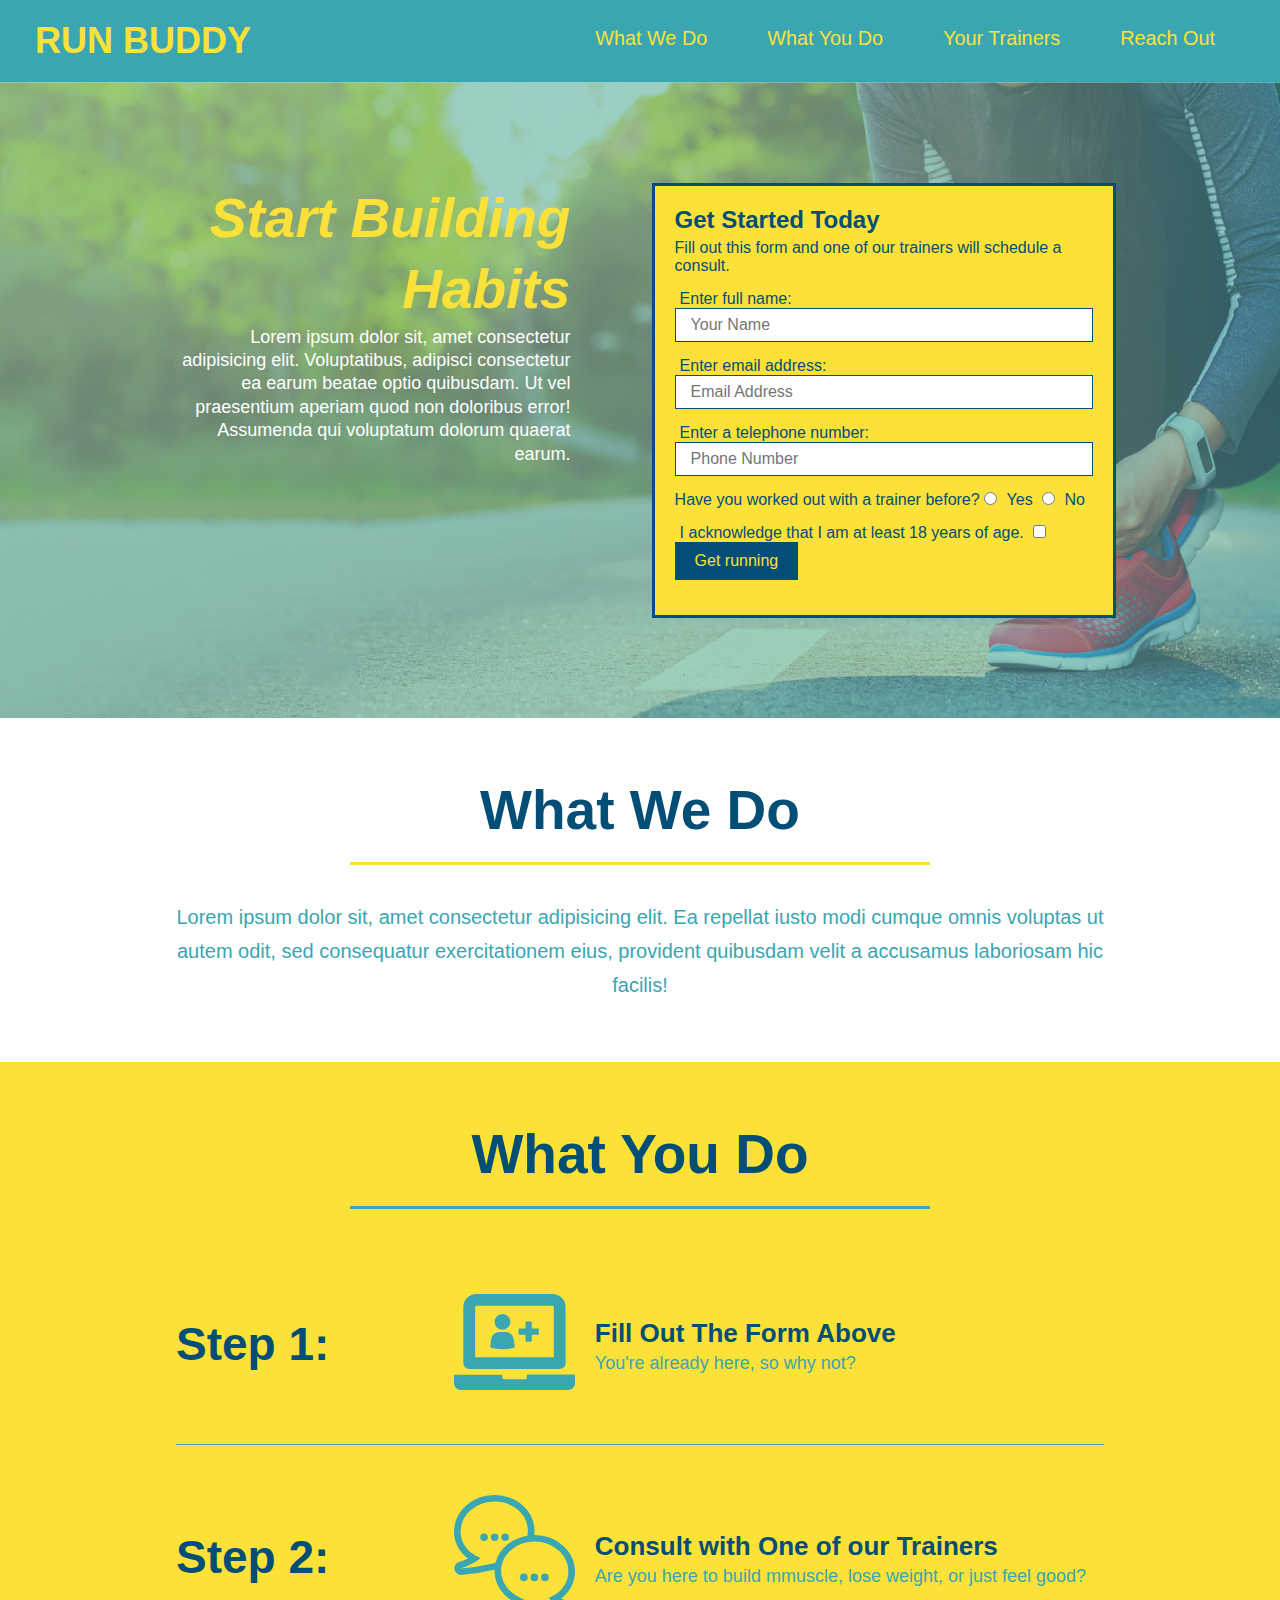
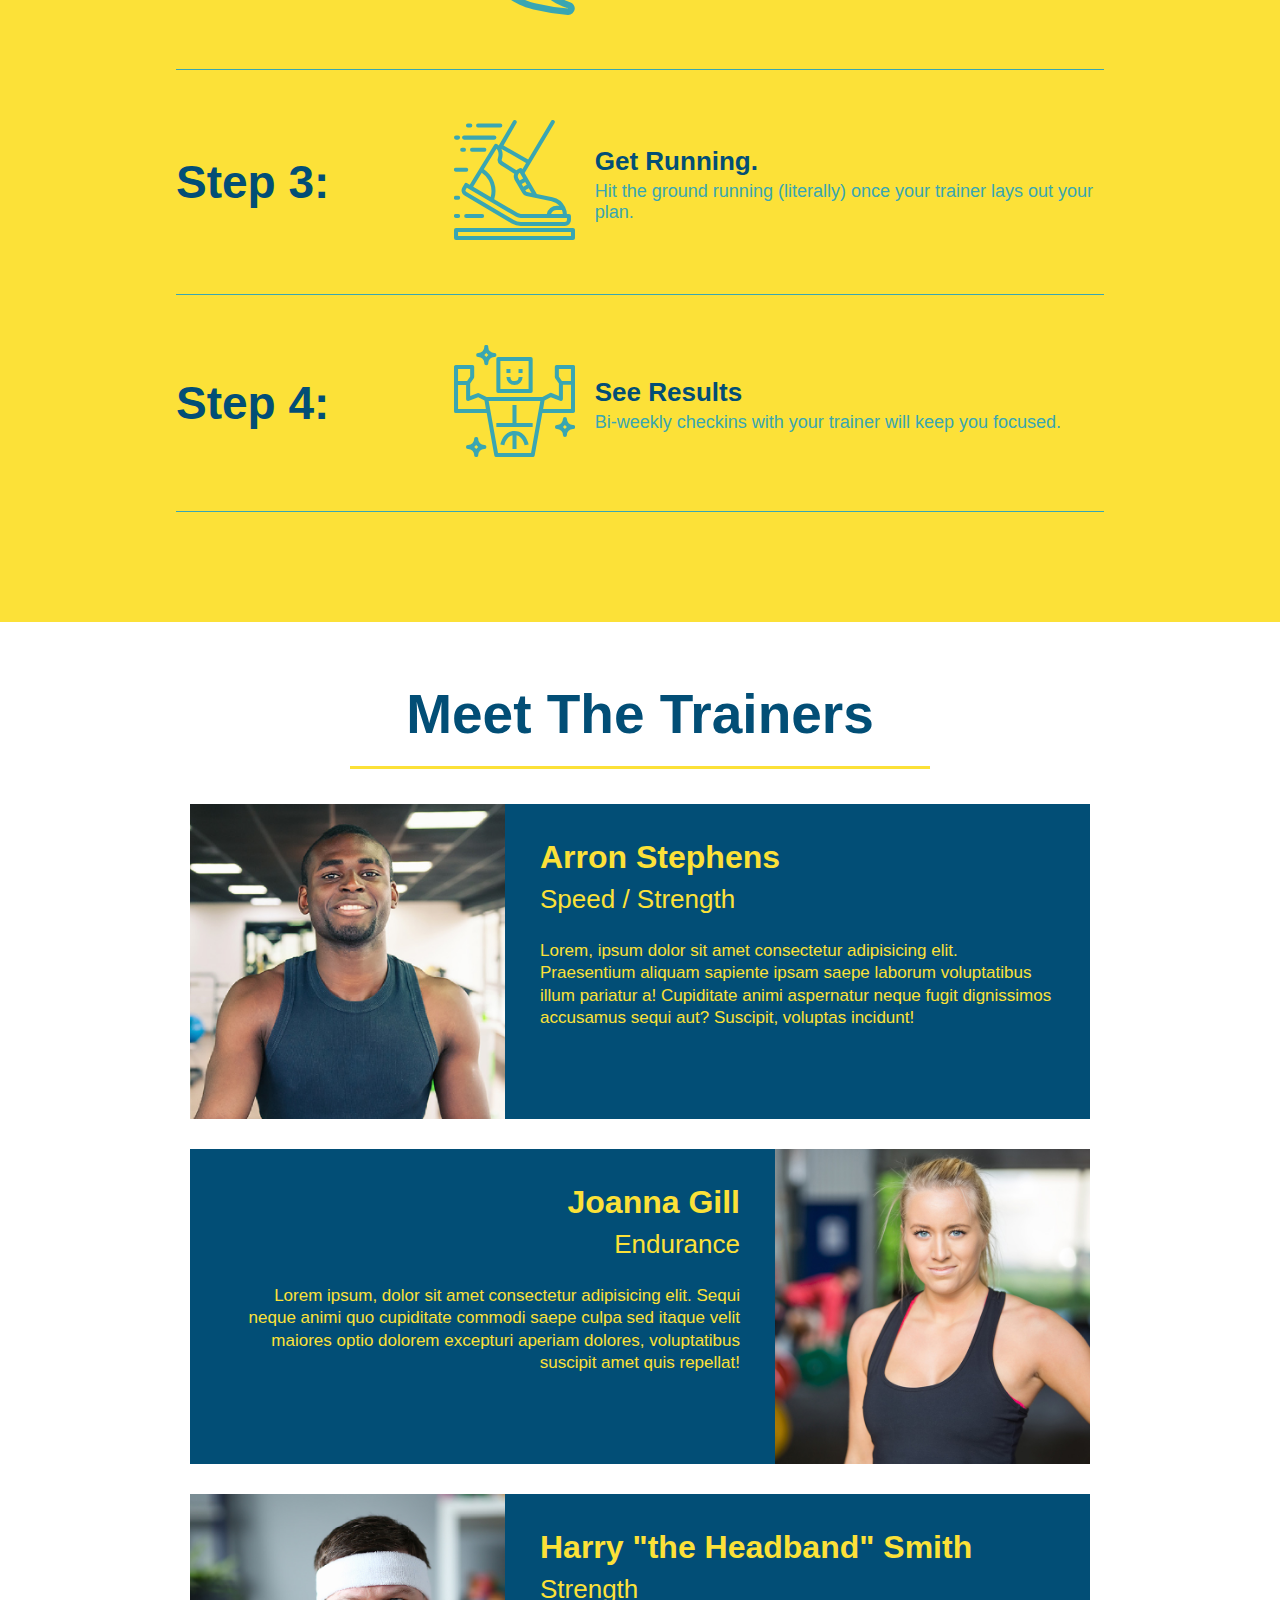
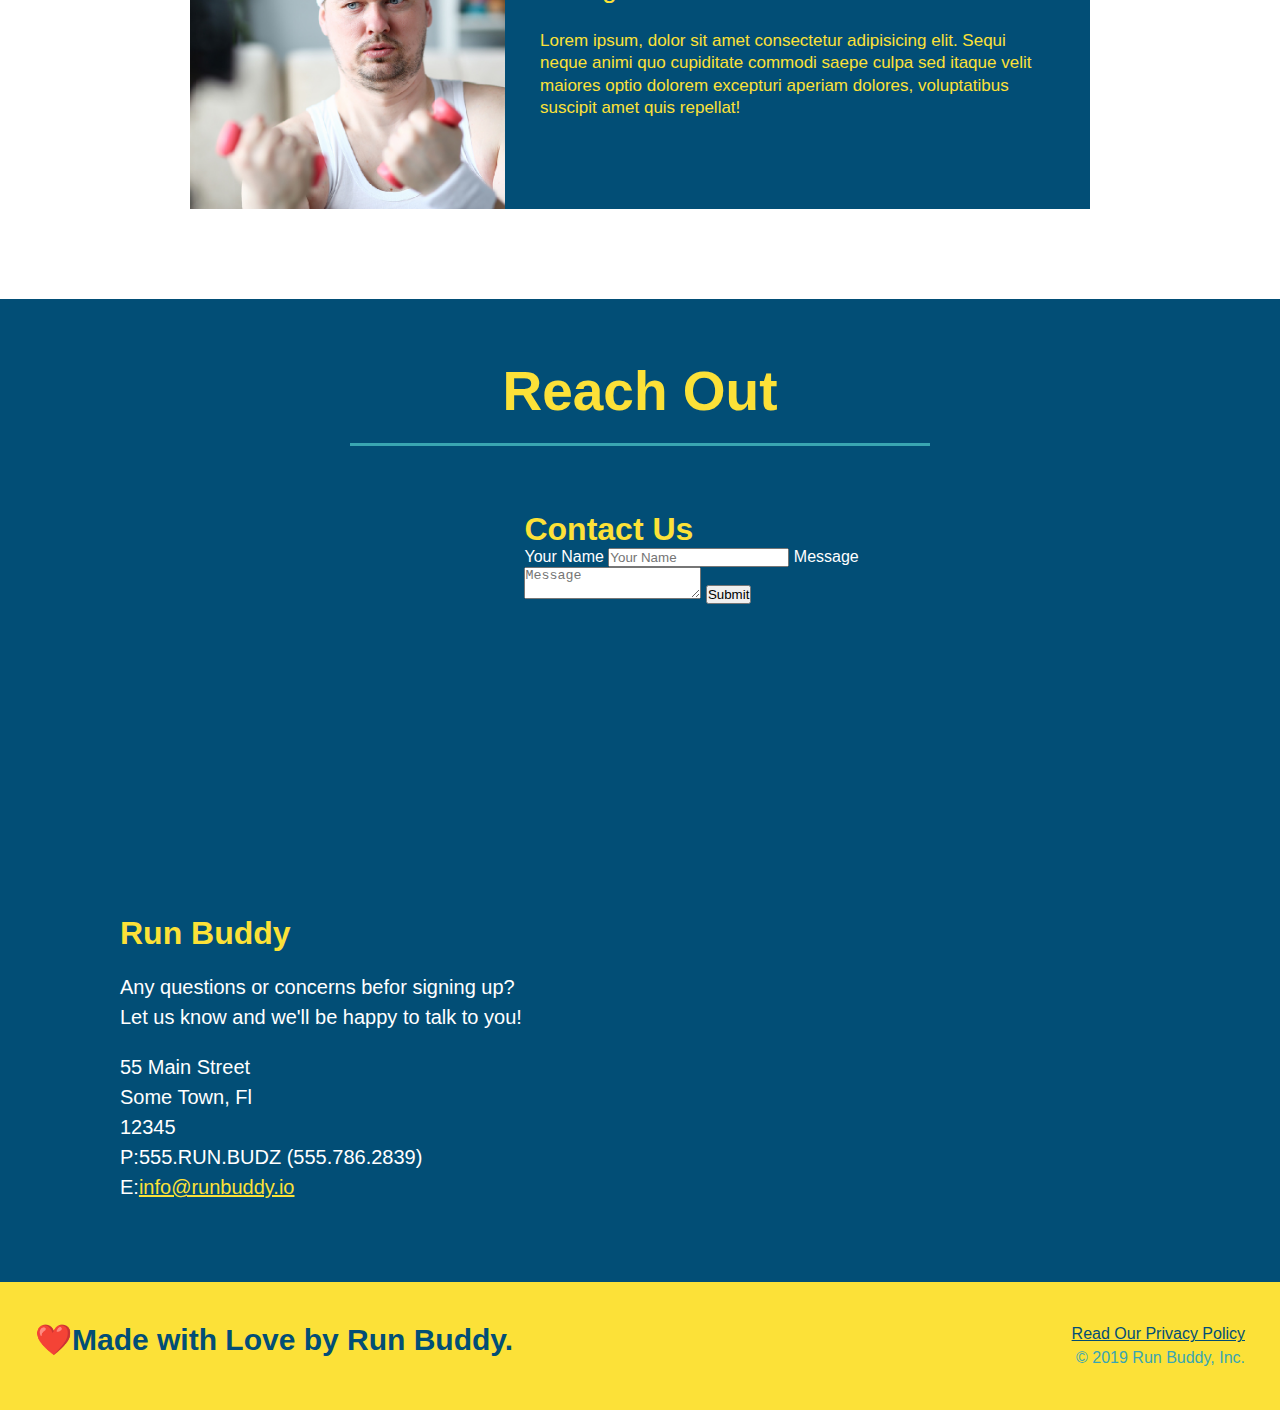
==== commit 3e888066: "add flexbox to steps" ====
--- a/index.html
+++ b/index.html
@@ -72,25 +72,51 @@
     <section id="what-you-do" class="steps">
       <div class="flex-row">
         <h2 class="section-title secondary-border" >What You Do</h2></div>
-          <div>
-            <img src="assets/images/step-1.svg" alt=""/>
-            <h3>Step 1: <span>Fill out the Form Above.</span></h3>
-            <p>You're already here, so why not?</p>
-          </div>
-          <div>
+        <div class="step">
+          <h3>Step 1:</h3>
+          <div class="step-info">
+            <div class="step-img">
+              <img src="./assets/images/step-1.svg" alt="" />
+            </div>
+            <div class="step-text">
+              <h4>Fill Out The Form Above</h4>
+              <p>You're already here, so why not?</p>
+            </div>
+          </div>
+        </div>
+          <div class="step">
+          <h3>Step 2:</h3>
+          <div class="step-info">
+            <div class="step-img">
             <img src="assets/images/step-2.svg" alt=""/>
-            <h3>Step 2: <span>Consult with One of Our Trainers.</span></h3>
-            <p>Are you here to build mmuscle, lose weight, or just feel good?</p>
-          </div>
-          <div>
-            <img src="assets/images/step-3.svg" alt=""/>
-            <h3>Step 3: <span>Get Running.</span></h3>
+          </div>
+            <div class="step-text">
+              <h4>Consult with One of our Trainers</h4>
+              <p>Are you here to build mmuscle, lose weight, or just feel good?</p>
+            </div>
+            </div>
+          </div>
+          <div class="step">
+            <h3>Step 3:</h3>
+            <div class="step-info">
+              <div class="step-img">
+            <img src="assets/images/step-3.svg" alt=""/></div>
+            <div class="step-text">
+            <h4>Get Running.</h4>
             <p>Hit the ground running (literally) once your trainer lays out your plan.</p>
           </div>
-          <div>
-            <img src="assets/images/step-4.svg" alt=""/>
-            <h3>Step 4: <span>See Results</span></h3>
+          </div>
+          </div>
+          <div class="step">
+            <h3>Step 4:</h3>
+            <div class="step-info">
+              <div class="step-img">
+            <img src="assets/images/step-4.svg" alt=""/></div>
+            <div class="step-text">
+            <h4>See Results</h4>
             <p>Bi-weekly checkins with your trainer will keep you focused.</p>
+            </div>
+          </div>
           </div>
     </section>
     <!--"meet the trainers-->
--- a/assets/css/style.css
+++ b/assets/css/style.css
@@ -168,33 +168,57 @@
     text-align: center;
   }
 
-  .steps{
+  .step {
+    margin: 50px auto;
+    padding-bottom: 50px;
+    width: 80%;
+    border-bottom: 1px solid #39a6b2;
+    display: flex;
+    flex-wrap: wrap;
+    align-items: center;
+    justify-content: space-between;
+  }
+
+  .steps {
     background: #fce138
-  }
-
-  .steps div{
-margin-bottom: 80px; 
-  }
-
-  .steps img{
-    width: 15%;
-    margin: 10px 0; 
   }
 
   .steps h3{
     color:#024e76;
     font-size: 46px; 
-    margin-top: 10px; 
-  }
-
-  .steps p{
+    flex: 1 30%; 
+  }
+
+  .step-text {
+    flex: 12;
+  }
+
+  .step-text p{
     color: #39a6b2;
-    font-size: 23px; 
-  }
-
-  .steps span{
-    font-size: 38px;
-  }
+    font-size: 18px; 
+  }
+  .step-text h4 {
+    font-size: 26px;
+    line-height: 1.5;
+    color: #024e76;
+  }
+
+  .step-info {
+    display: flex;
+    flex-wrap: wrap;
+    align-items: center;
+    flex: 2 70%; 
+  }
+
+  .step-img {
+    flex: 1 12%;
+    margin-right: 20px;
+  }
+
+  .step-img img {
+    max-width: 100%;
+  }
+ 
   .trainers {
 
   }
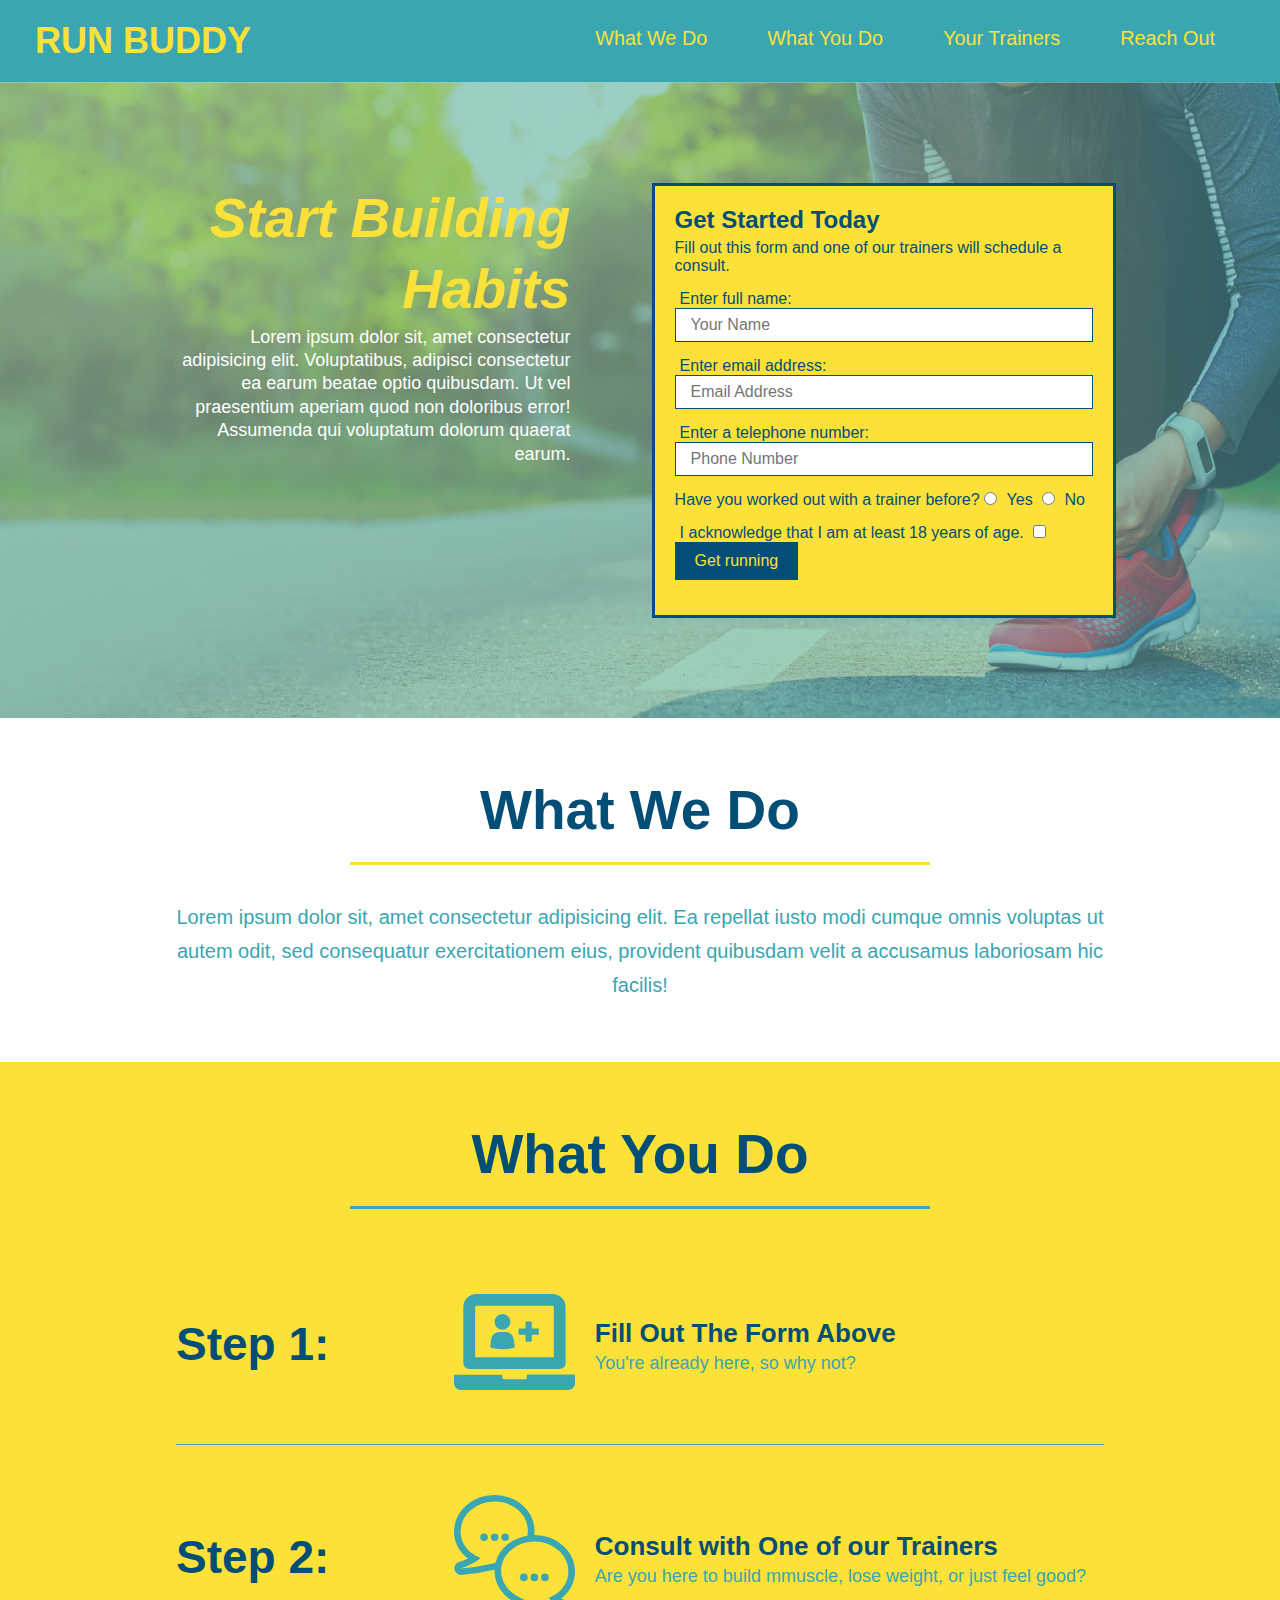
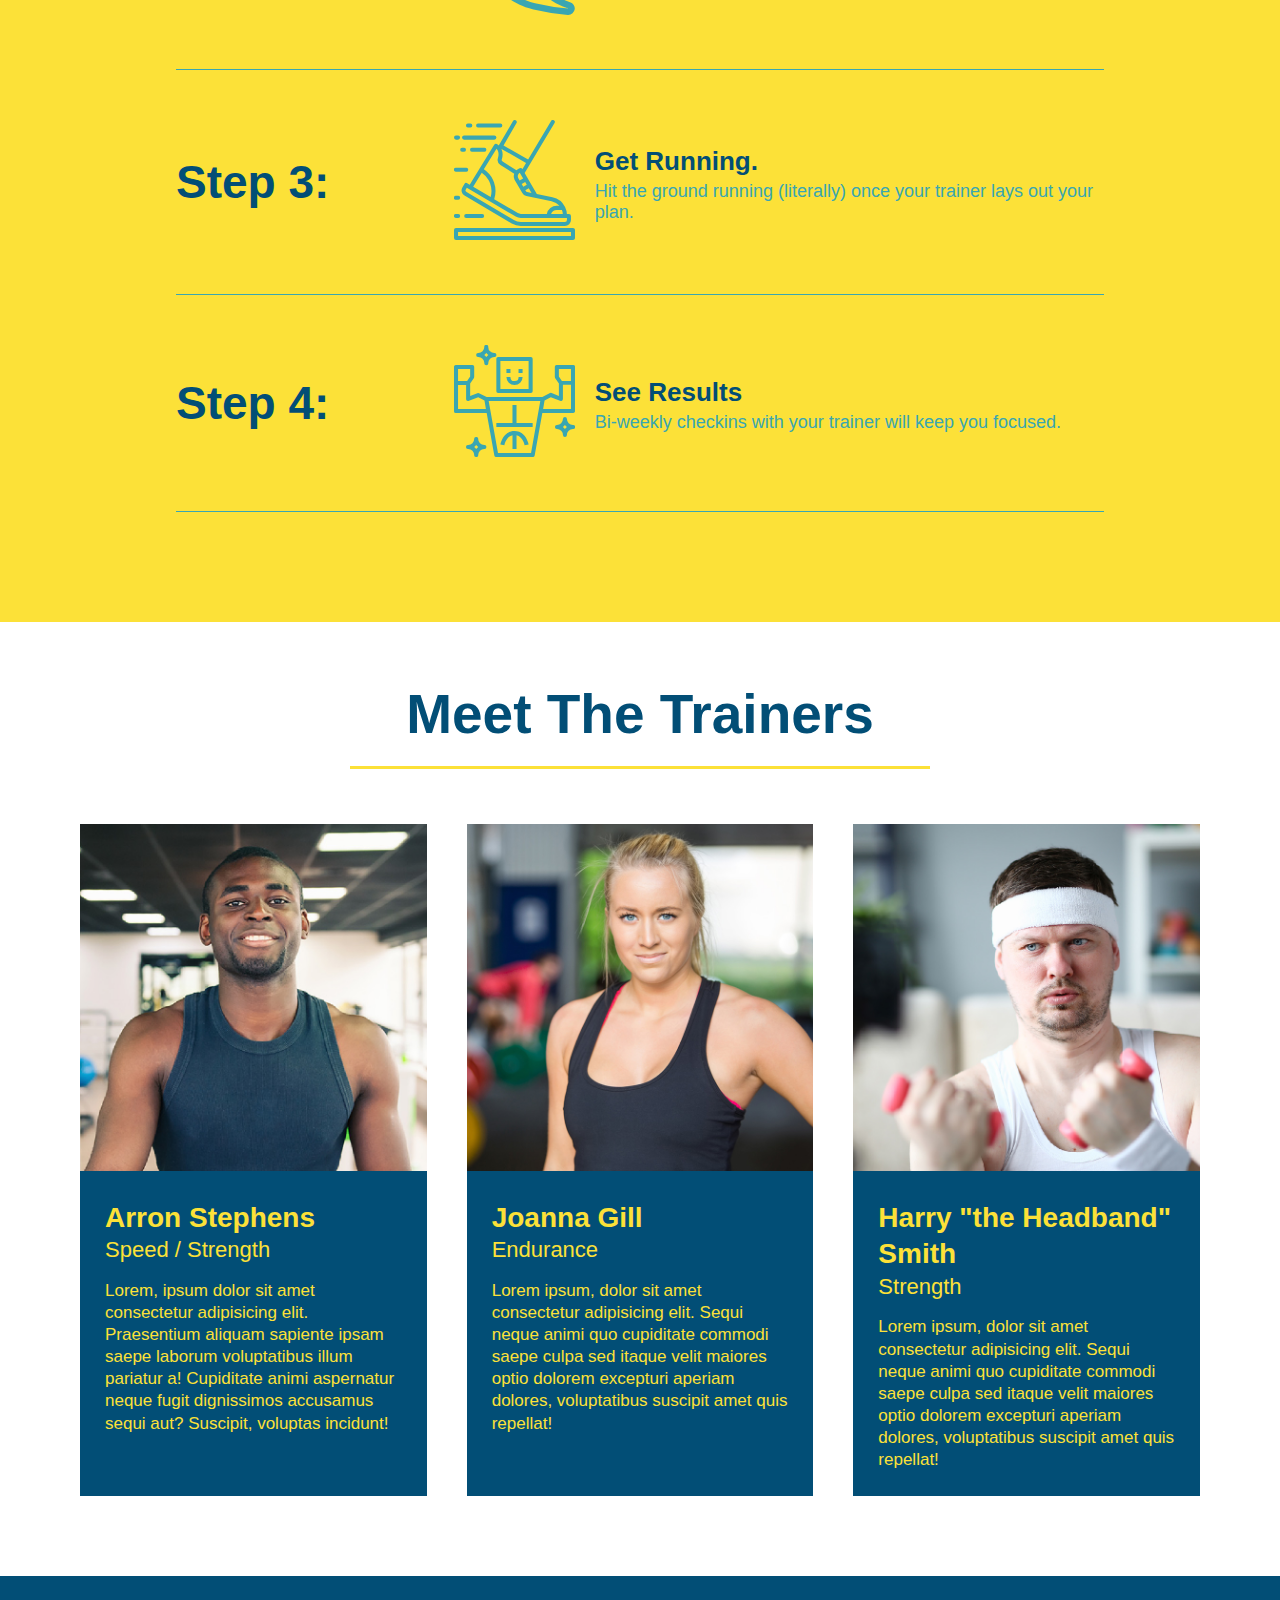
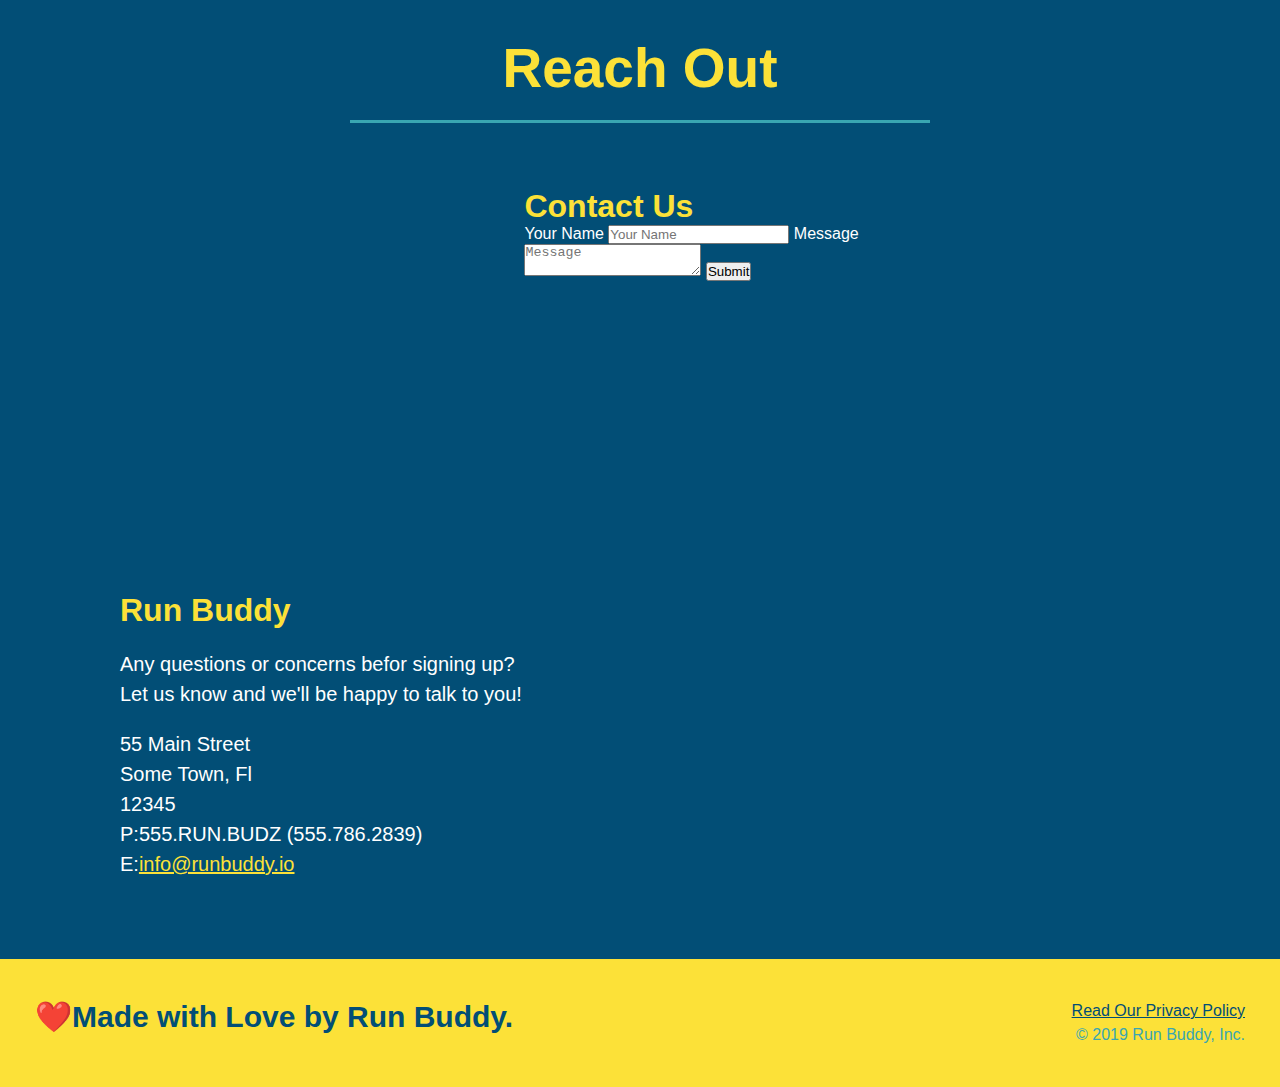
==== commit 3b62c1fb: "add flexbox to the trainers" ====
--- a/index.html
+++ b/index.html
@@ -120,43 +120,46 @@
           </div>
     </section>
     <!--"meet the trainers-->
-    <section id="your-trainers" class="trainers">
+    <section id="your-trainers">
       <div class="flex-row">
         <h2 class="section-title primary-border">Meet The Trainers</h2></div>
+        <div class="trainers">
         <!--First trainer bio-->
         <article class="trainer">
         <img src="assets/images/trainer-1.jpg" alt="Arron Stephens in his workout clothes, ready to pump iron"/>
-        <div class="trainer-bio text-left">
-          <h3>Arron Stephens</h3>
-          <h4>Speed / Strength</h4>
+        <div class="trainer-bio">
+          <h3 class="trainer-name">Arron Stephens</h3>
+          <h4 class="trainer-role">Speed / Strength</h4>
           <p>Lorem, ipsum dolor sit amet consectetur adipisicing elit. Praesentium aliquam sapiente ipsam saepe laborum voluptatibus illum pariatur a! Cupiditate animi aspernatur neque fugit dignissimos accusamus sequi aut? Suscipit, voluptas incidunt!</p>
         </div>
       </article>
         <!-- second trainer bio -->
 <article class="trainer">
-  <div class="trainer-bio text-right">
-    <h3>Joanna Gill</h3>
-    <h4>Endurance</h4>
+  <img src="./assets/images/trainer-2.jpg" alt="Joanna Gill cooling off after a workout" />
+  <div class="trainer-bio">
+    <h3 class="trainer-name">Joanna Gill</h3>
+    <h4 class="trainer-role">Endurance</h4>
     <p>
       Lorem ipsum, dolor sit amet consectetur adipisicing elit. Sequi neque animi quo cupiditate commodi saepe culpa sed
       itaque velit maiores optio dolorem excepturi aperiam dolores, voluptatibus suscipit amet quis repellat!
     </p>
   </div>
-  <img src="./assets/images/trainer-2.jpg" alt="Joanna Gill cooling off after a workout" />
+  
 </article>
 
 <!-- third trainer bio -->
 <article class="trainer">
   <img src="./assets/images/trainer-3.jpg" alt="Harry Smith wearing a headband and lifting comically small pink weights" />
-  <div class="trainer-bio text-left">
-    <h3>Harry "the Headband" Smith</h3>
-    <h4>Strength</h4>
+  <div class="trainer-bio">
+    <h3 class="trainer-name">Harry "the Headband" Smith</h3>
+    <h4 class="trainer-role">Strength</h4>
     <p>
       Lorem ipsum, dolor sit amet consectetur adipisicing elit. Sequi neque animi quo cupiditate commodi saepe culpa sed
       itaque velit maiores optio dolorem excepturi aperiam dolores, voluptatibus suscipit amet quis repellat!
     </p>
   </div>
 </article>
+</div>
       </section>
     <!--"reach out" section-->
     <section id="reach-out" class="contact">
--- a/assets/css/style.css
+++ b/assets/css/style.css
@@ -220,40 +220,40 @@
   }
  
   .trainers {
-
+    width: 100%;
+    margin: 0 auto;
+    display: flex;
+    flex-wrap: wrap;
+    justify-content: space-around;
   }
 
   .trainer{
-    width: 900px; 
-    margin: 0 auto 30px auto; 
+    margin: 20px;
+    flex: 1; 
     background: #024e76;
     color: #fce138;
-    overflow: auto;
   }
 
   .trainer img{
-    width: 35%; 
-    float: left; 
+    width: 100%; 
   }
   
   .trainer-bio {
-    padding: 35px; 
-    float: left; 
-    width: 65%; 
+    padding: 25px; 
+    line-height:1.3;
   }
   .trainer-bio h3{
-    font-size: 32px; 
-    margin-bottom: 8px; 
-  }
+    font-size: 28px; 
+  }
+
   .trainer-bio h4 {
     font-weight: lighter;
-    font-size: 26px; 
-    margin-bottom: 25px; 
+    font-size: 22px; 
+    margin-bottom: 15px; 
   }
 
   .trainer-bio p{
     font-size: 17px;
-    line-height:1.3;
   }
 
   .text-left{
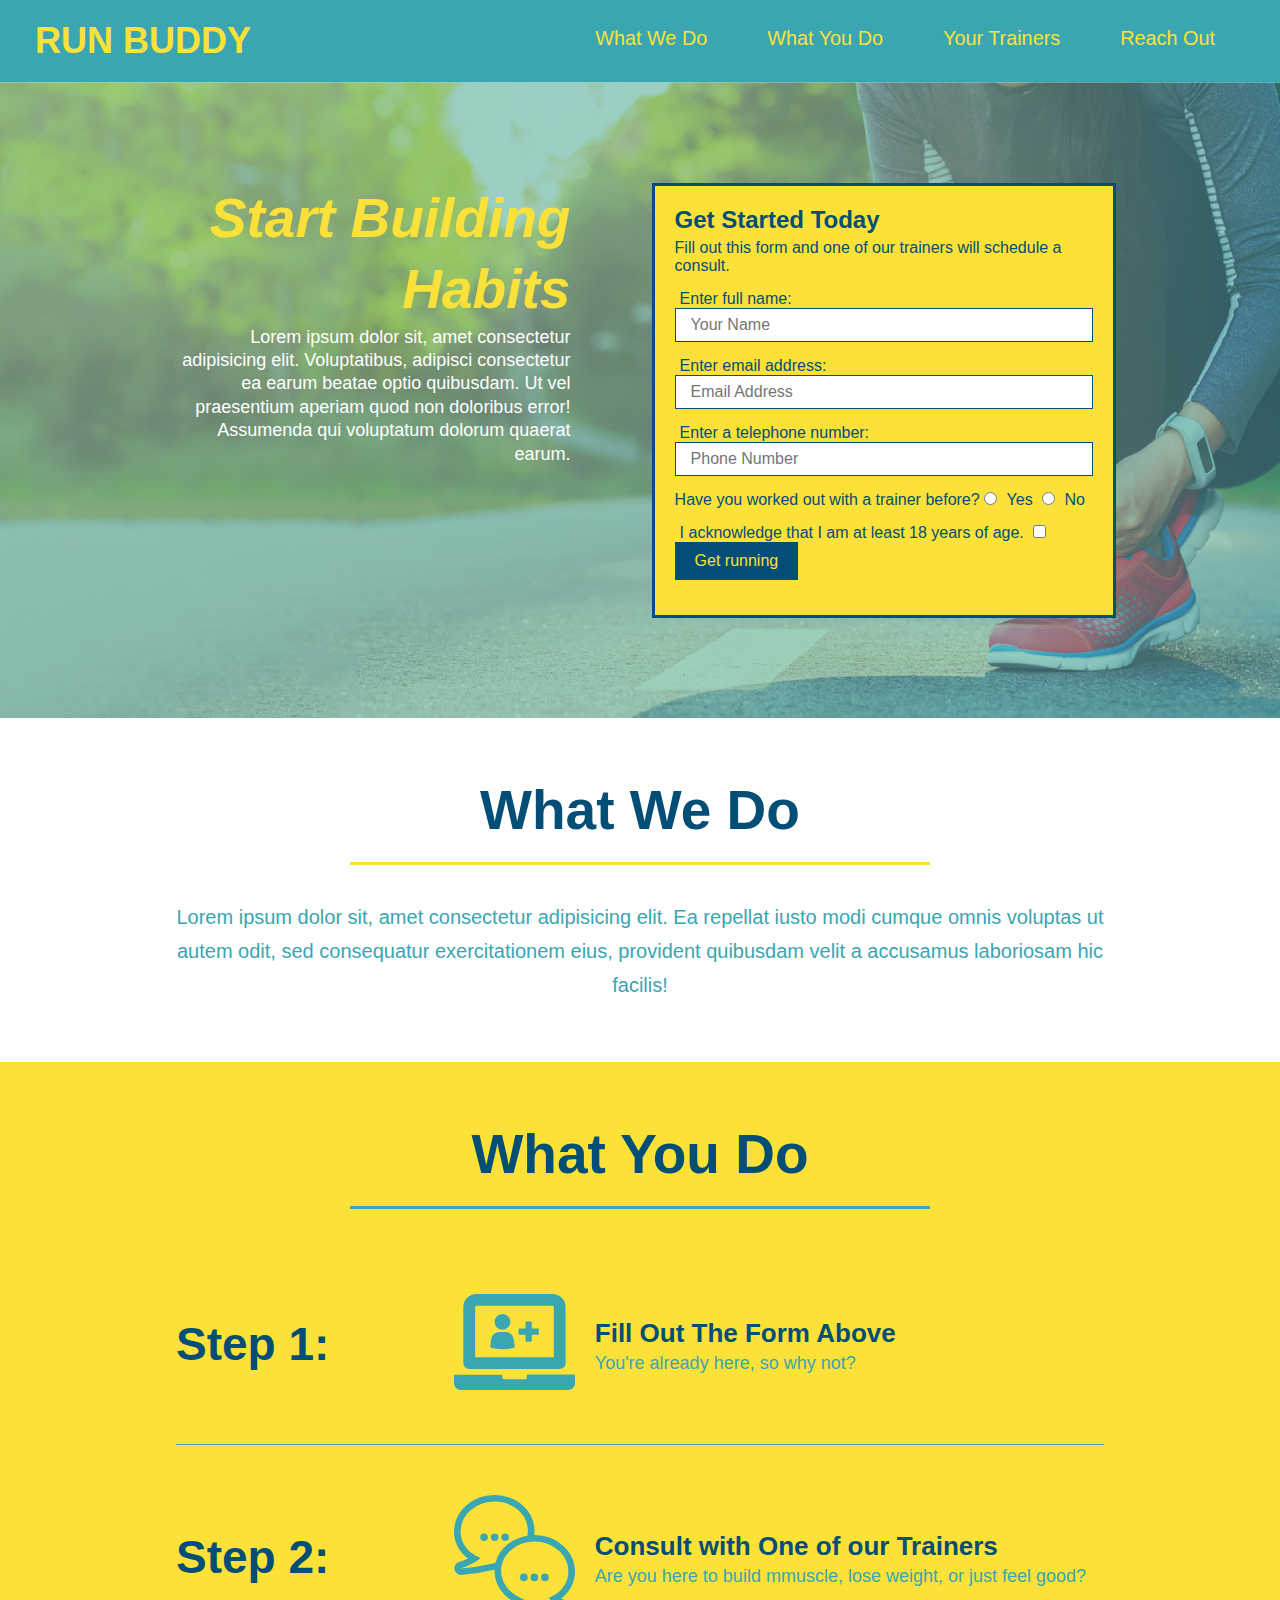
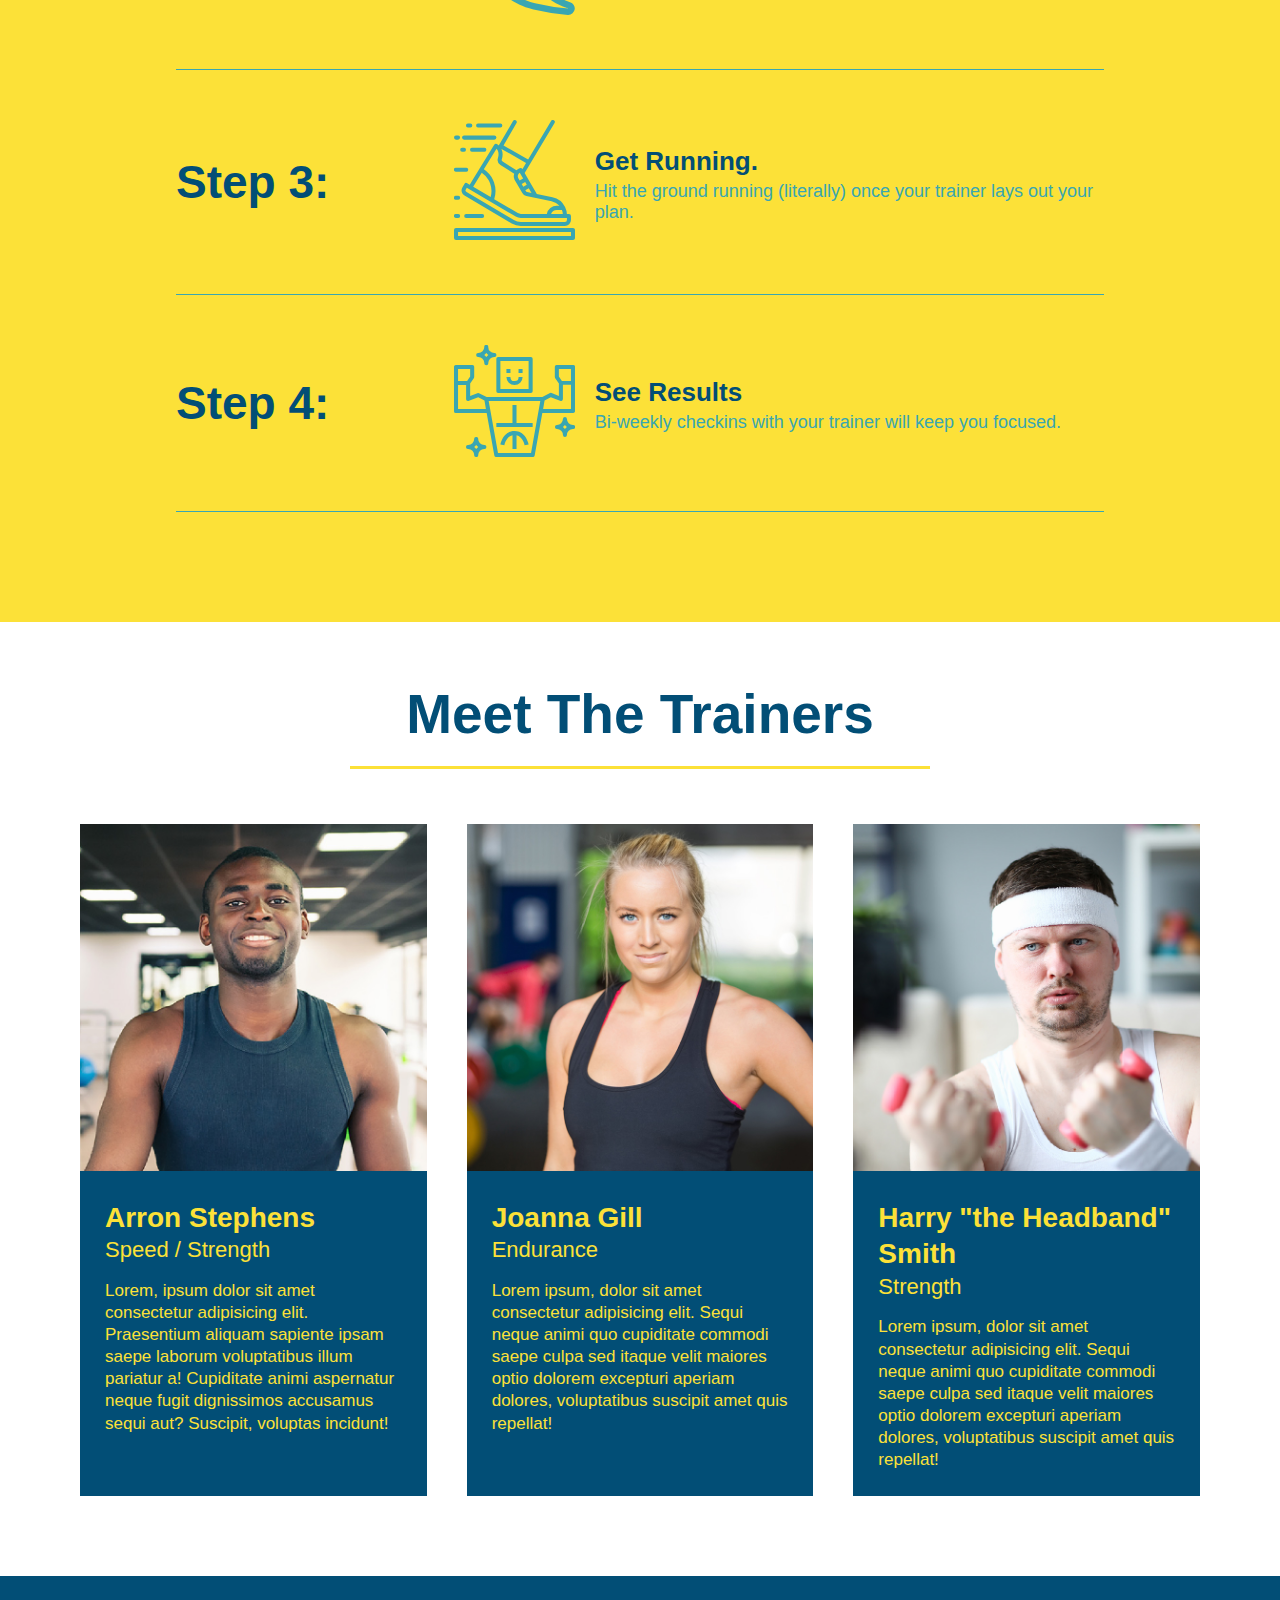
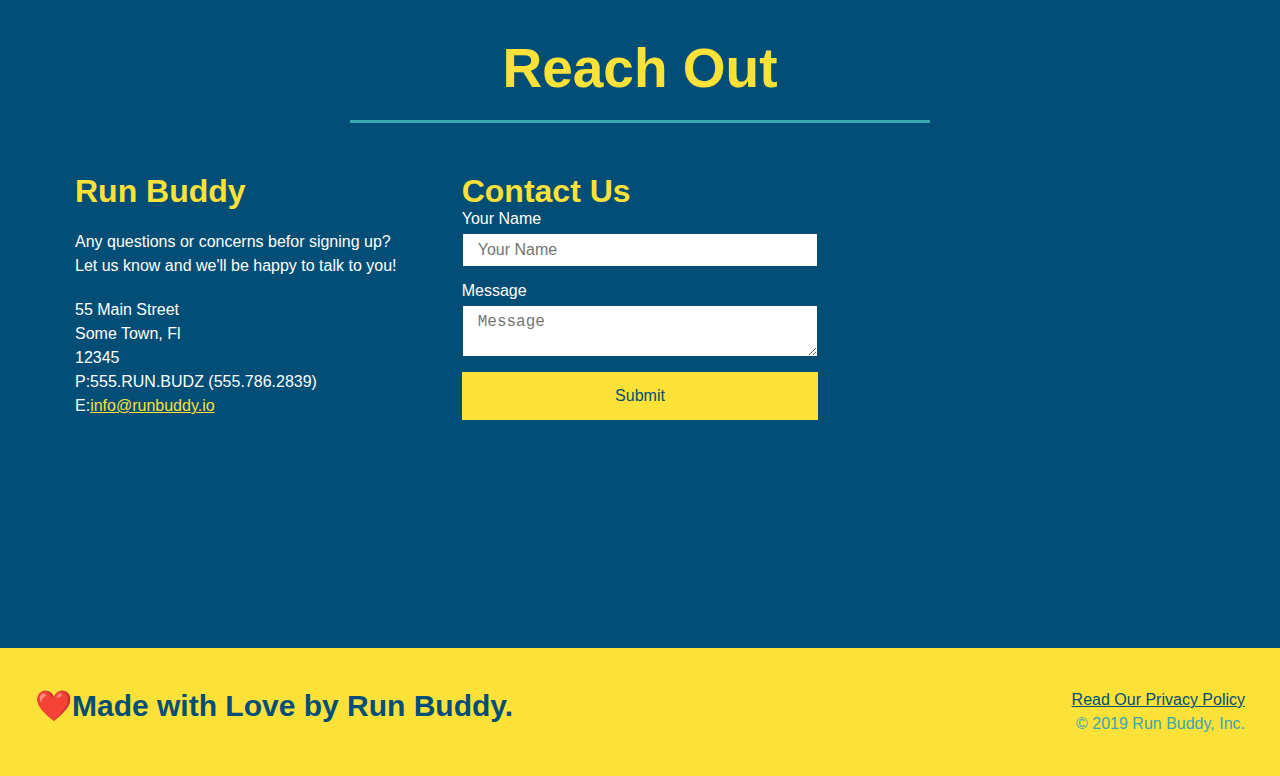
==== commit e38d9096: "added flexbox to reach out" ====
--- a/index.html
+++ b/index.html
@@ -167,19 +167,6 @@
         <h2 class="section-title secondary-border">Reach Out</h2></div>
         <!--Contact Container-->
         <div class="contact-info">
-          <iframe src="https://www.google.com/maps/embed?pb=!1m18!1m12!1m3!1d9852.34320630525!2d-82.54920548772598!3d27.33768257652917!2m3!1f0!2f0!3f0!3m2!1i1024!2i768!4f13.1!3m3!1m2!1s0x0%3A0x1c06e10ad056eb30!2sThe%20Bay%20Park!5e0!3m2!1sen!2sus!4v1645048249671!5m2!1sen!2sus" width="400" height="400" style="border:0;" allowfullscreen="" loading="lazy"></iframe>
-        <div class="contact-form">
-          <h3>Contact Us</h3>
-          <form>
-            <label for="contact-name">Your Name</label>
-            <input type="text" id="contact-name" placeholder="Your Name"/>
-
-            <label for="contact-message">Message</label>
-            <textarea id="contact-messsage" placeholder="Message"></textarea>
-
-            <button type="Submit">Submit</button>
-          </form>
-        </div>
           <div>
           <h3>Run Buddy</h3>
           <p>Any questions or concerns befor signing up?
@@ -193,8 +180,24 @@
             P:555.RUN.BUDZ (555.786.2839)<br>
             E:<a href="mailto:info@runbuddy.io">info@runbuddy.io</a>
           </address>
-        </div>
-        </div>
+        </div> 
+
+        <div class="contact-form">
+          <h3>Contact Us</h3>
+          <form>
+            <label for="contact-name">Your Name</label>
+            <input type="text" id="contact-name" placeholder="Your Name"/>
+
+            <label for="contact-message">Message</label>
+            <textarea id="contact-messsage" placeholder="Message"></textarea>
+
+            <button type="Submit">Submit</button>
+          </form>
+        </div>
+
+        <iframe src="https://www.google.com/maps/embed?pb=!1m18!1m12!1m3!1d9852.34320630525!2d-82.54920548772598!3d27.33768257652917!2m3!1f0!2f0!3f0!3m2!1i1024!2i768!4f13.1!3m3!1m2!1s0x0%3A0x1c06e10ad056eb30!2sThe%20Bay%20Park!5e0!3m2!1sen!2sus!4v1645048249671!5m2!1sen!2sus" width="400" height="400" style="border:0;" allowfullscreen="" loading="lazy"></iframe>
+        </div>
+        
     </section>
     <!--footer-->
     <footer>
--- a/assets/css/style.css
+++ b/assets/css/style.css
@@ -256,14 +256,6 @@
     font-size: 17px;
   }
 
-  .text-left{
-    text-align:left; 
-  }
-
-  .text-right{
-    text-align:right;
-  }
-
   /*Contact Section*/
   .contact {
     background-color: #024e76;
@@ -273,8 +265,18 @@
     color: #fce138; 
   }
 
+  .contact-info {
+    display: flex; 
+    justify-content: space-between; 
+    flex-wrap: wrap;
+  }
+
+  .contact-info > *{
+    flex: 1; 
+    margin: 15px; 
+  }
+
   .contact-info iframe {
-    width: 400px;
     height: 400px; 
   }
 
@@ -284,23 +286,39 @@
  }
 
  .contact-info div {
-  width: 410px;
-  display: inline-block;
-  vertical-align: top;
-  text-align: left;
-  margin: 30px 0 0 60px;
   color: white;
 }
 
  .contact-info p, .contact-info address {
    margin: 20px 0; 
    line-height: 1.5; 
-   font-size: 20px;
+   font-size: 16px;
    font-style: normal; 
  }
 
  .contact-info a {
    color: #fce138
+ }
+
+ .contact-form input, .contact-form textarea {
+   border: 1px solid #024e76; 
+   display: block; 
+   padding: 7px 15px; 
+   font-size: 16px; 
+   color: #024e76; 
+   width: 100%; 
+   margin-bottom: 15px;
+   margin-top: 5px; 
+ }
+
+ .contact-form button {
+   width: 100%;
+   border: none; 
+   background: #fce138; 
+   color: #024e76; 
+   text-align: center;
+   padding: 15px 0;
+   font-size: 16px;
  }
 
  .flex-row {
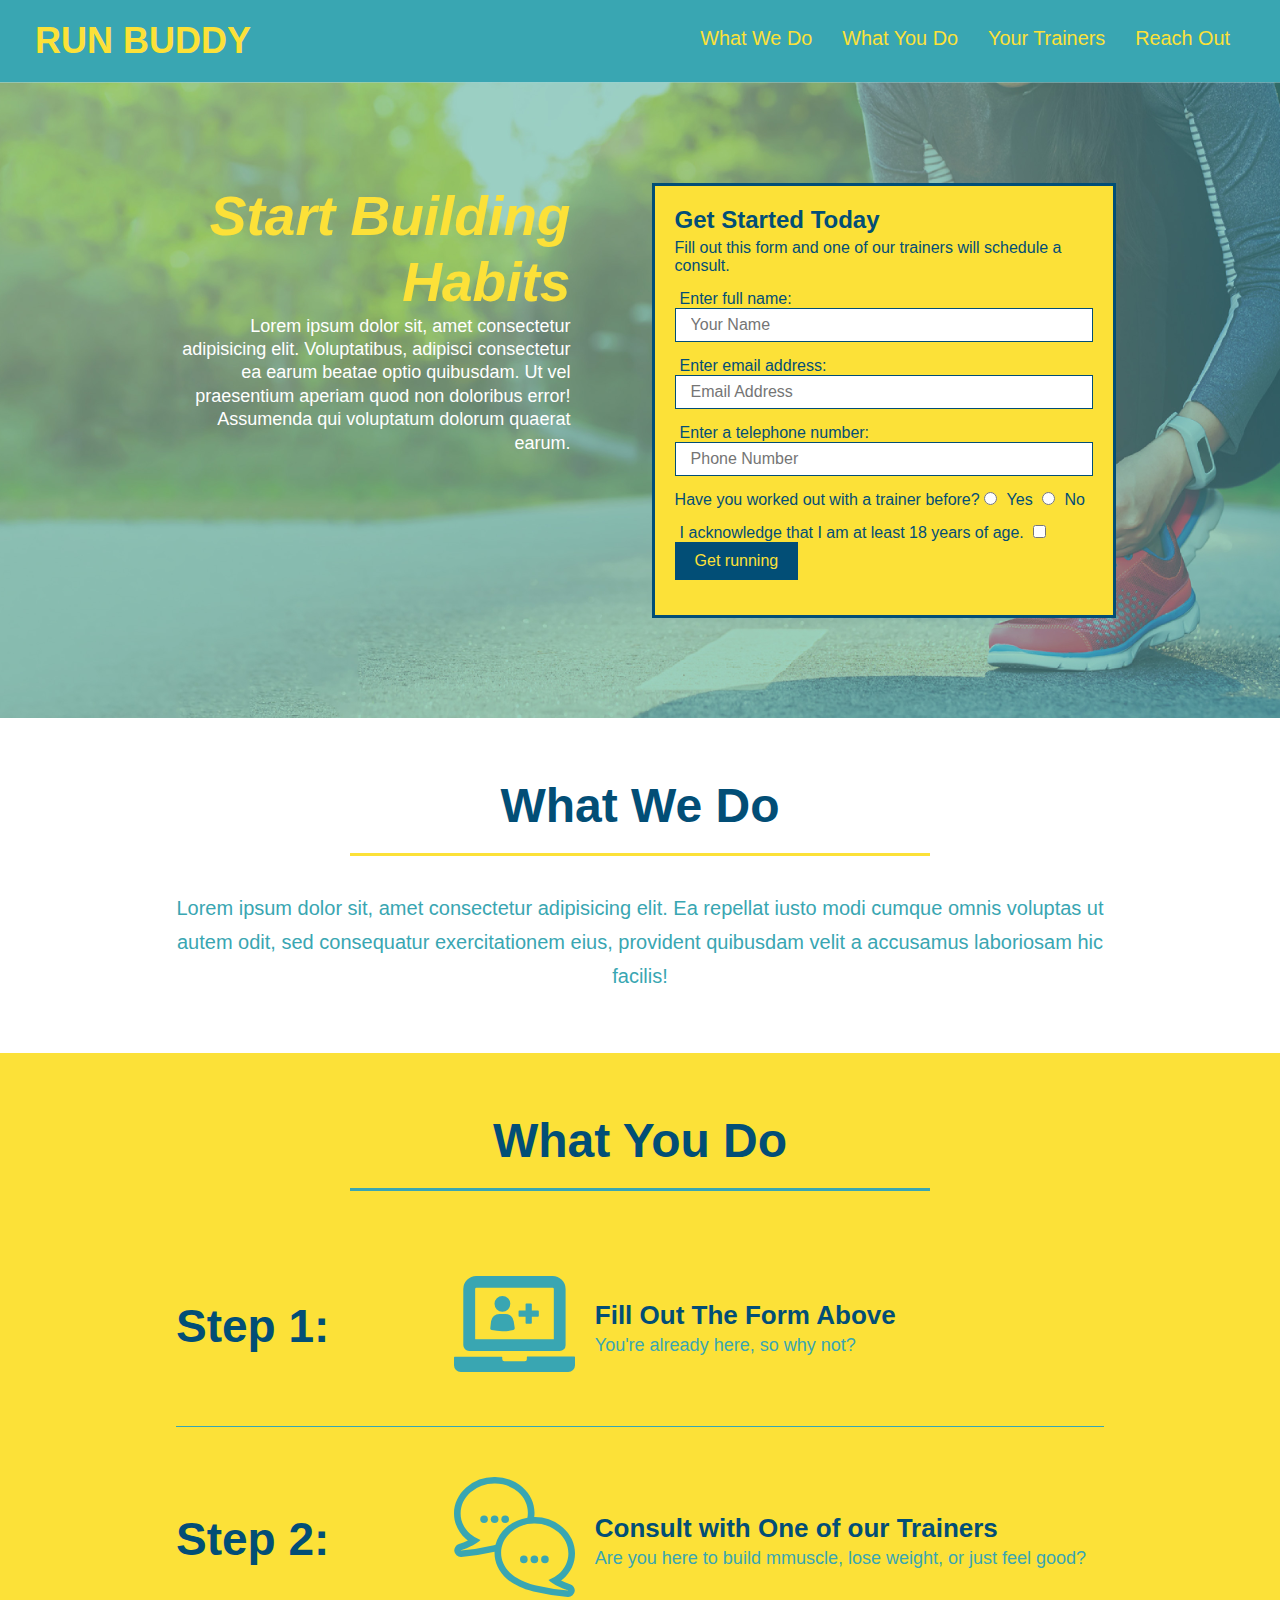
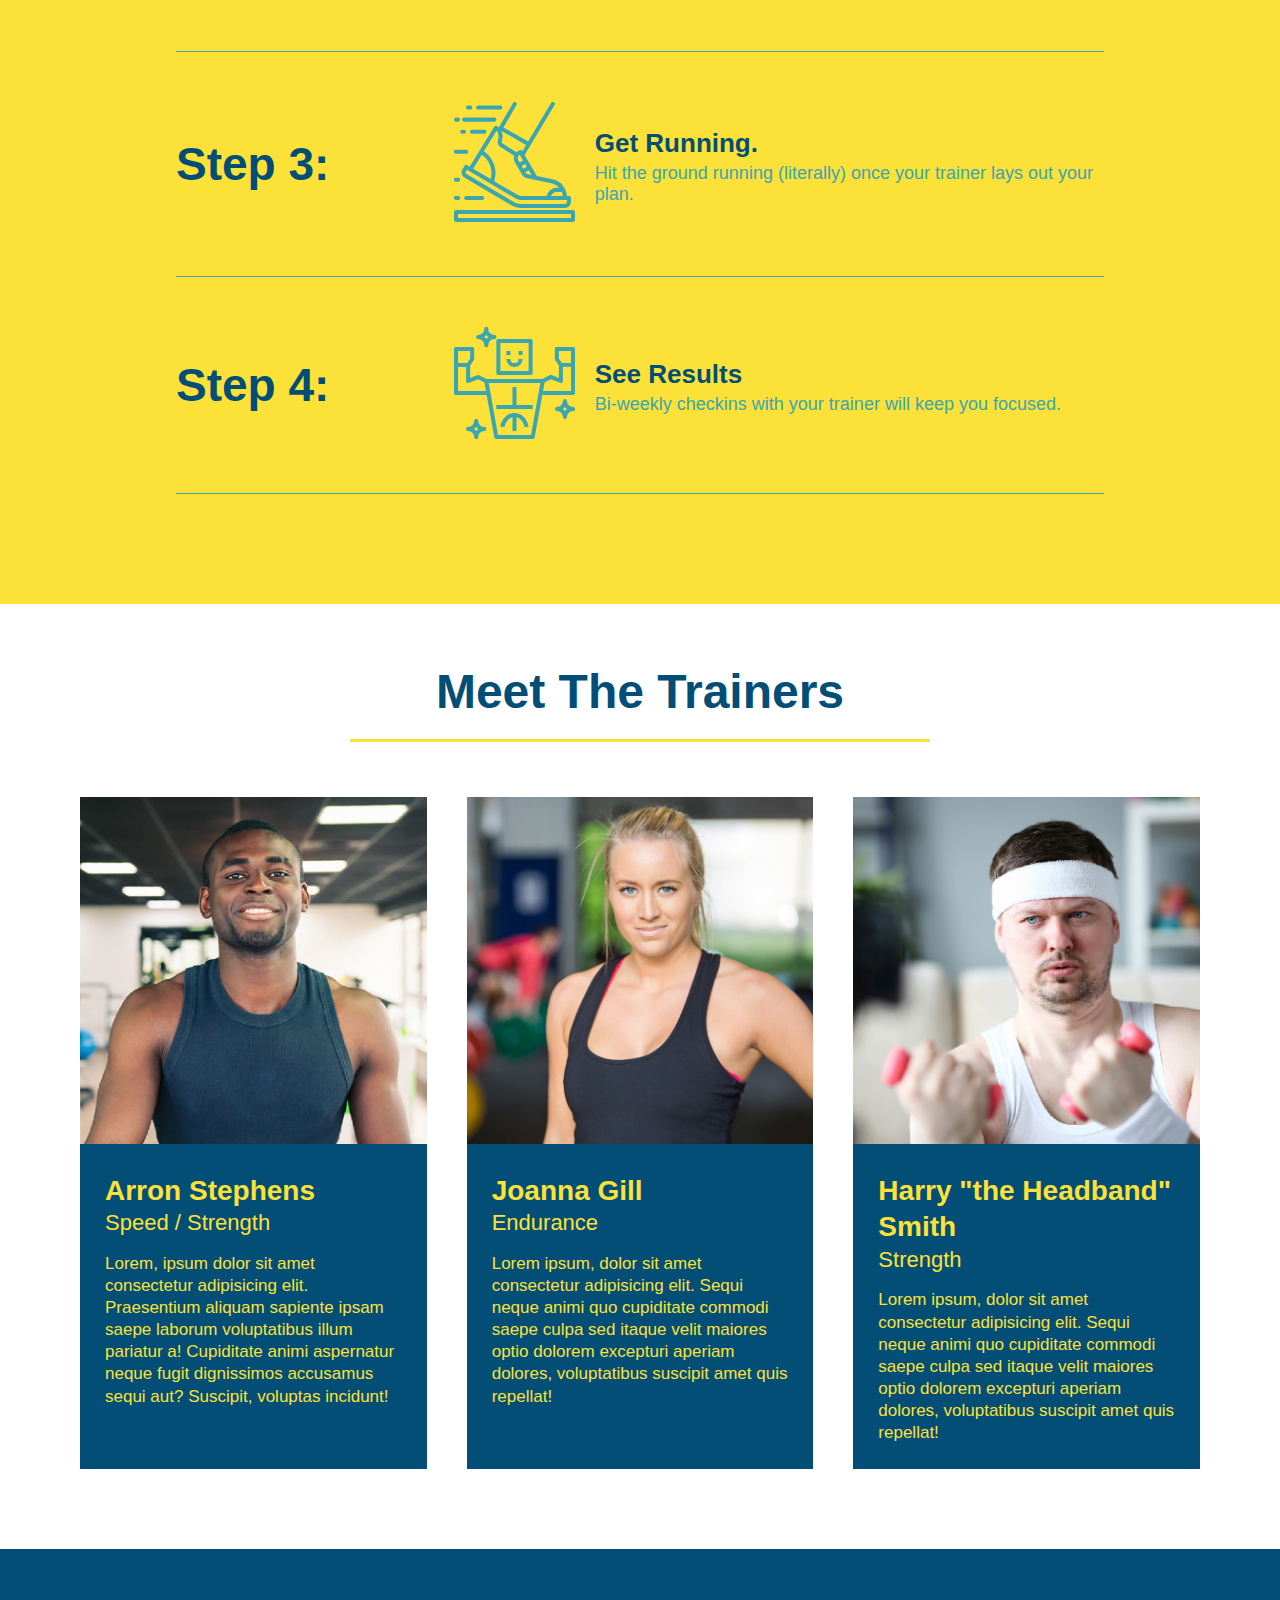
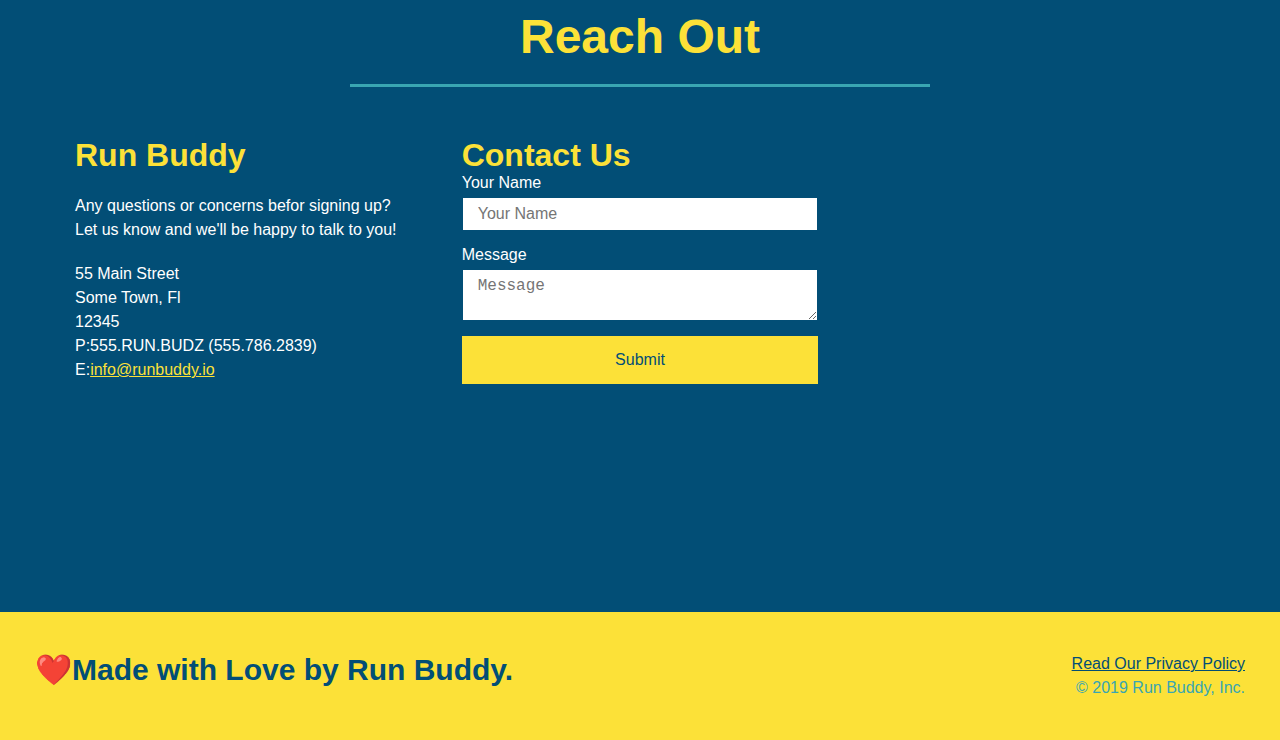
==== commit 3a0ebc5a: "added media queries outlines" ====
--- a/index.html
+++ b/index.html
@@ -2,6 +2,7 @@
 <html lang="en">
   <head>
     <meta charset="UTF-8" />
+    <meta name="viewport" content="width=device-width, initial-scale=1.0" />
     <title>Run Buddy</title>
   </head>
   <body>
--- a/assets/css/style.css
+++ b/assets/css/style.css
@@ -40,7 +40,7 @@
   }
 
   header nav ul li a {
-    margin: 0 30px;
+    padding: 10px 15px;
     font-weight: lighter;
     font-size: 1.55vw; 
   }
@@ -85,6 +85,7 @@
       display: flex; 
       justify-content: center;
       flex-wrap: wrap;
+      align-items: flex-start;
   }
   .hero-form {
       color: #024e76;
@@ -139,11 +140,12 @@
     font-style: italic;
     font-size: 55px;
     color: #fce138; 
+    line-height: 1.2;
   }
   /*Meet the Trainer Section*/
 
   .section-title {
-    font-size: 55px;
+    font-size: 48px;
     color: #024e76;
     border-bottom: 3px solid;
     padding-bottom: 20px; 
@@ -323,4 +325,15 @@
 
  .flex-row {
    display: flex;
- }+ }
+ /* MEDIA QUERY FOR SMALLER DESKTOP SCREENS AND SMALLER */
+@media screen and (max-width: 980px) {
+}
+
+/* MEDIA QUERY FOR TABLETS AND SMALLER */
+@media screen and (max-width: 768px) {
+}
+
+/* MEDIA QUERY FOR MOBILE PHONES AND SMALLER */
+@media screen and (max-width: 575px) {
+}